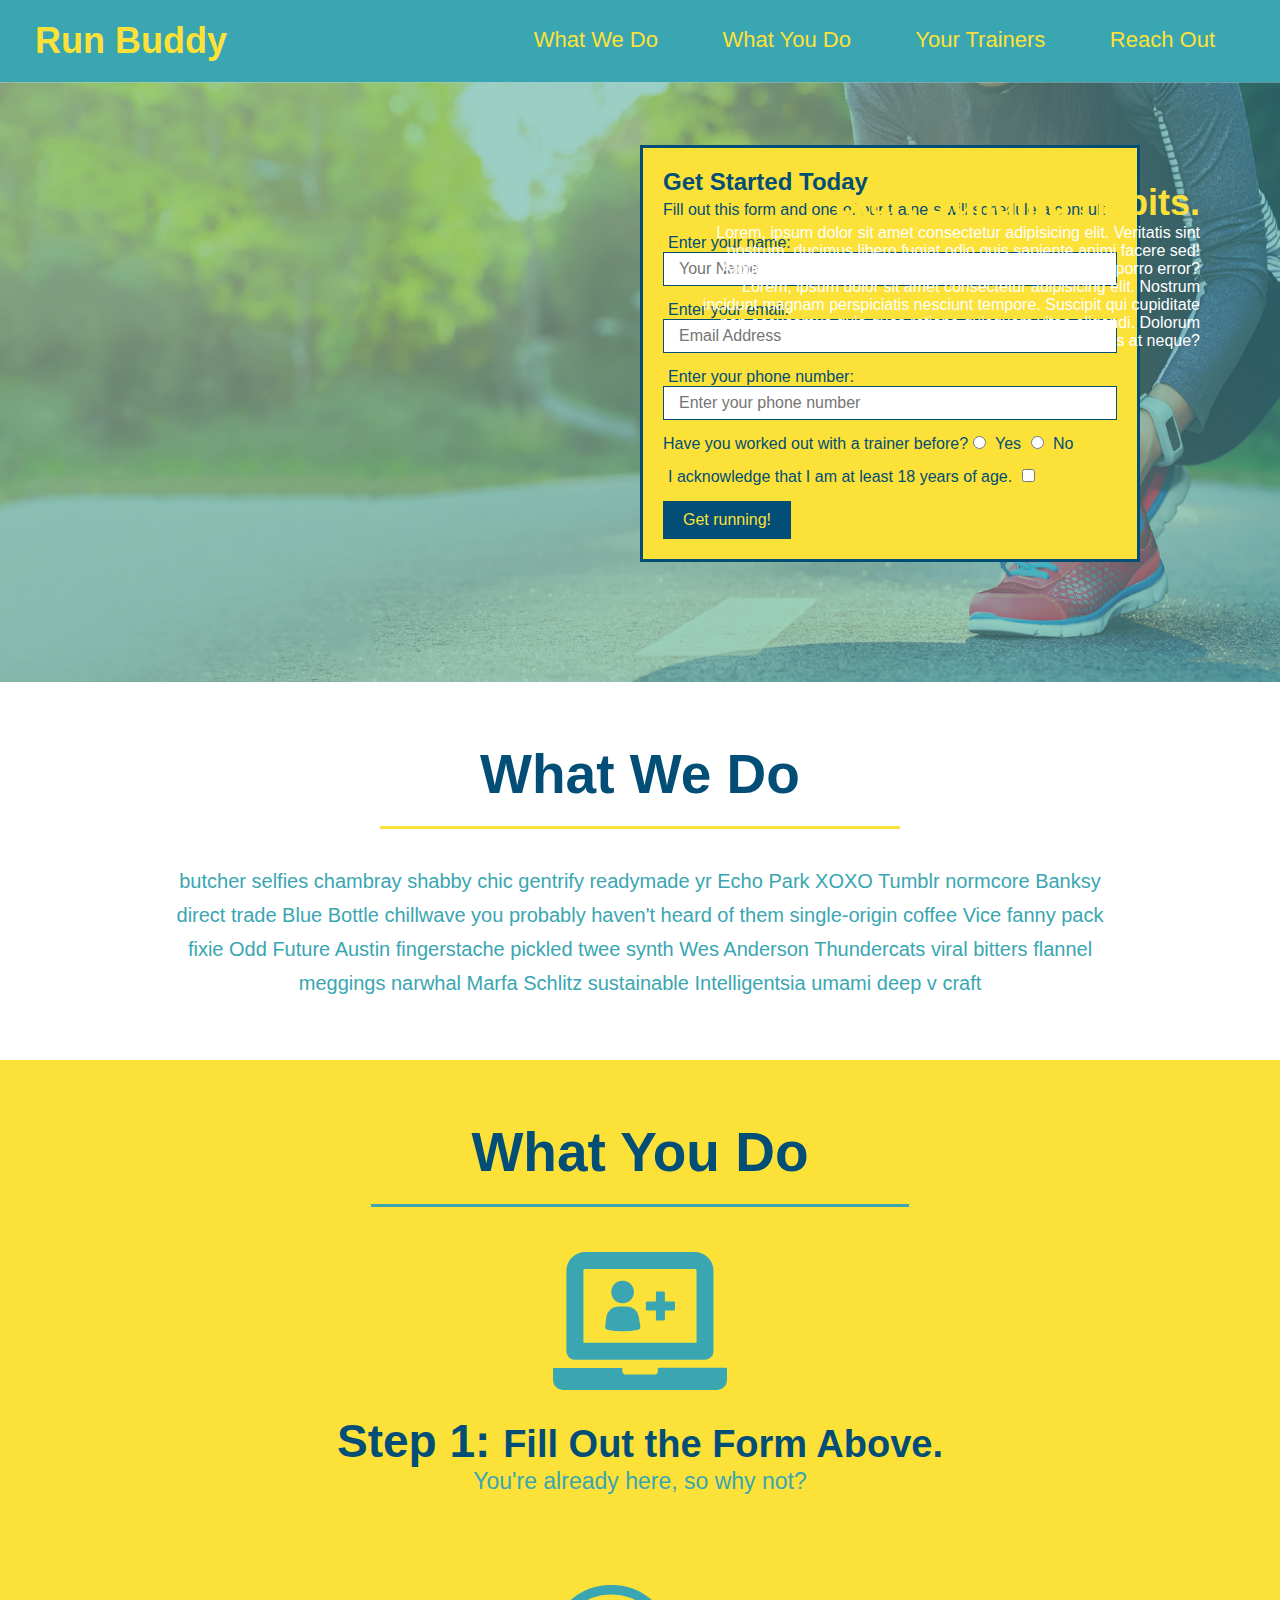
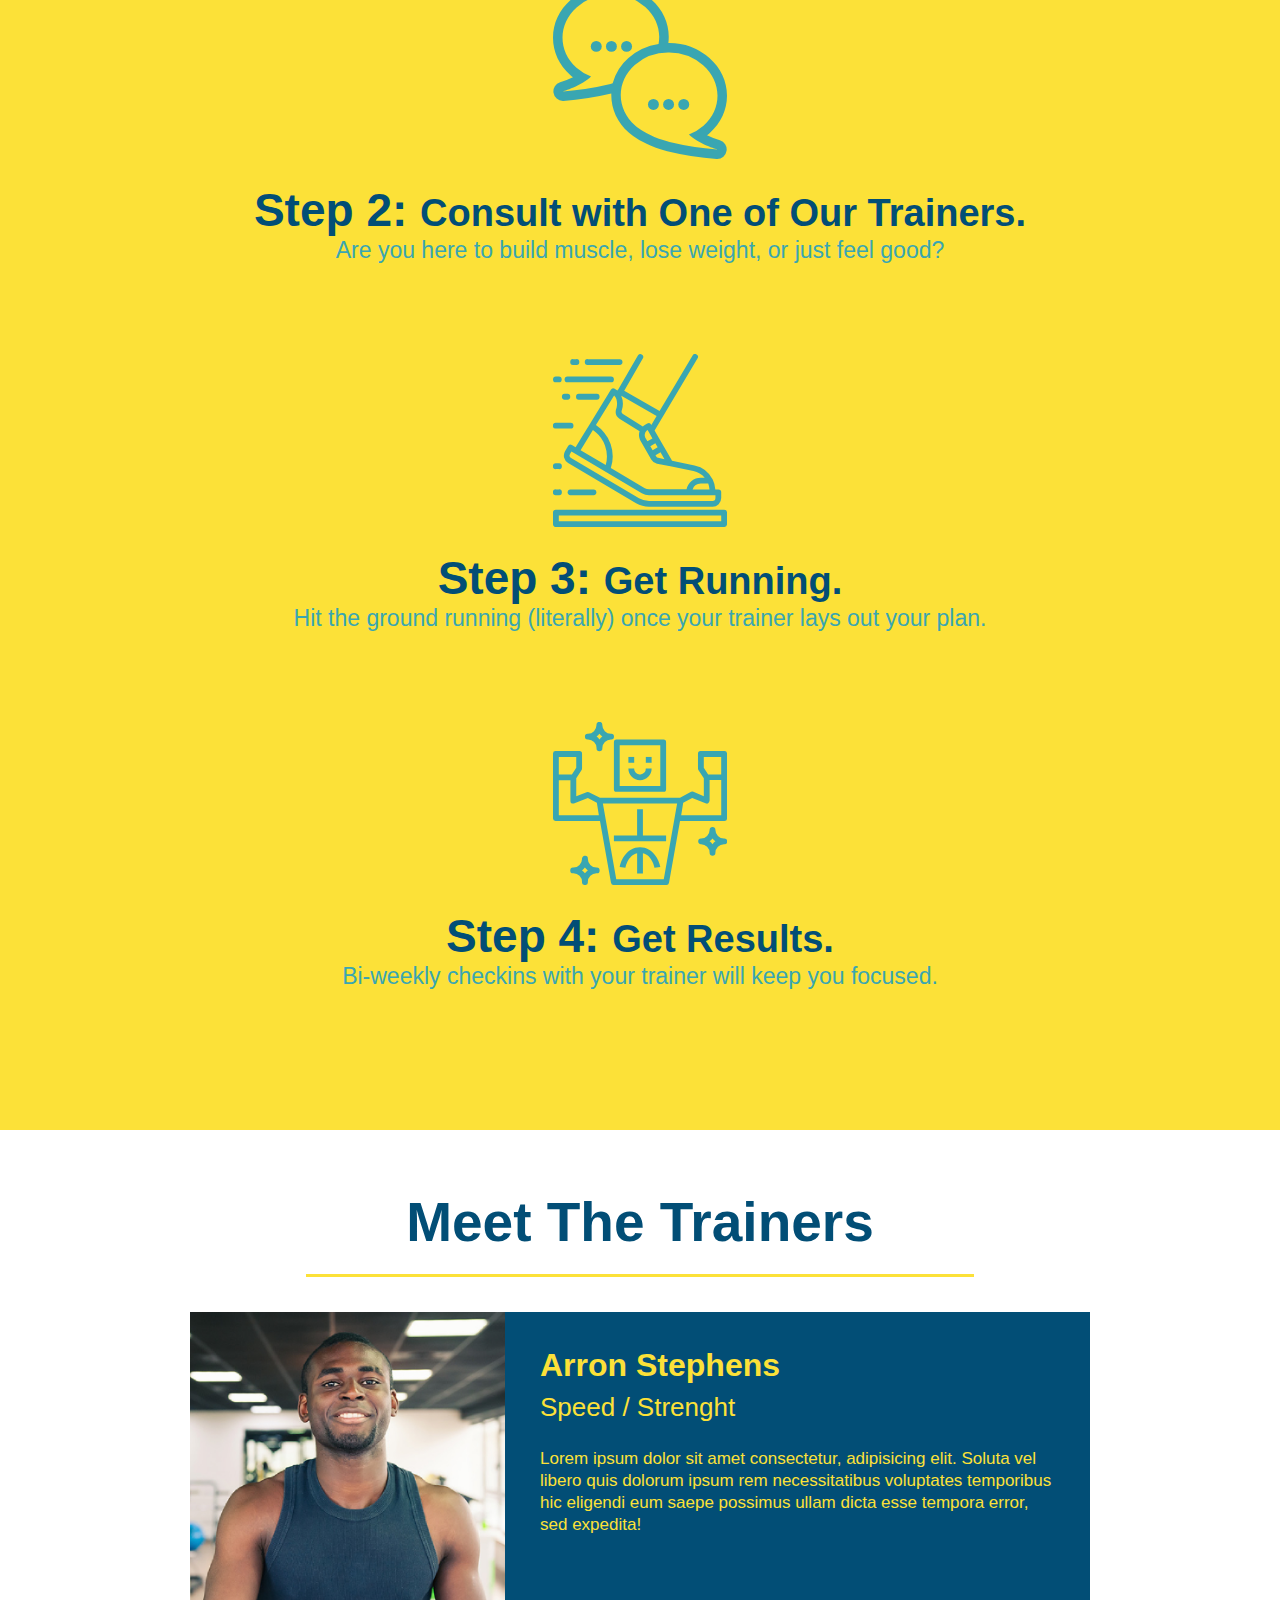
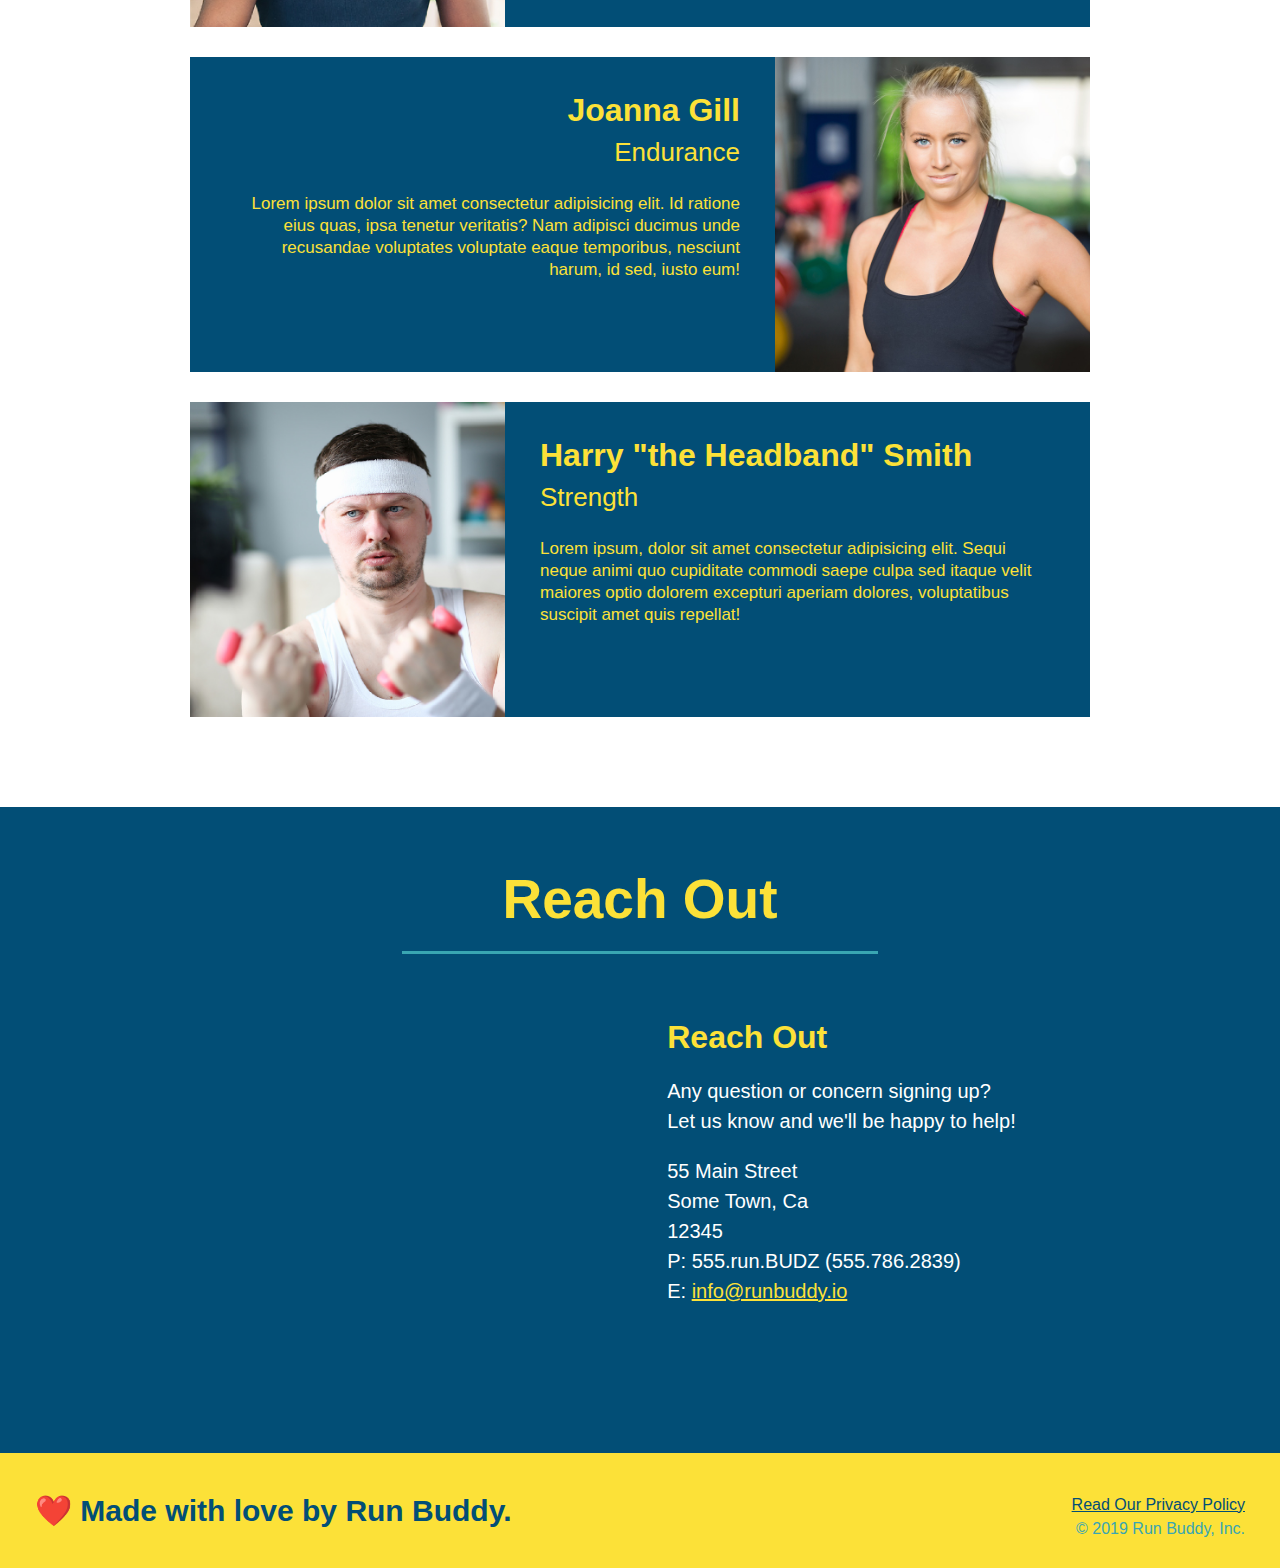
==== index.html @ 44bd0bf0 "add content to hero, replace image" ====
<!DOCTYPE html>
<html lang="en">

<head>
  <meta charset="UTF-8" />
  <link rel="stylesheet" href="./assets/css/styles.css" />
  <title>Run Buddy</title>
</head>

<body>
  <!-- navigation -->
  <header>
    <h1>
        <a href="/">Run Buddy</a> 
    </h1>
    <nav>
        <!-- Unordered list element -->
        <ul>
        <!-- List item element-->
            <li>
      <!-- Anchor element -->
                <a href="#what-we-do">What We Do</a>
            </li>
            <li>
                <a href="#what-you-do">What You Do</a>
            </li>
            <li>
                <a href="#your-trainers">Your Trainers</a>
            </li>
            <li>
                <a href="#reach-out">Reach Out</a>
            </li>
        </ul>
    </nav>
  </header>

  <!-- hero/jumbotron -->
  <section class="hero">
    <div class="hero-form">
      <h3>Get Started Today</h3>
      <p>Fill out this form and one of our trainers will schedule a consult</p>
      <form>
        <label for="name">Enter your name: </label>
        <input type="text" placeholder="Your Name" name="name" id="name" class="form-input" />

        <label for="email">Enter your email: </label>
        <input type="email" placeholder="Email Address" name="email" id="email" class="form-input" />

        <label for="number">Enter your phone number: </label>
        <input type="tel" placeholder="Enter your phone number" name="number" id="number" class="form-input" />

        <p>
          Have you worked out with a trainer before?
          <input type="radio" name="trainer-confirm" id="trainer-yes" />
          <label for="trainer-yes">Yes</label>

          <input type="radio" name="trainer-confirm" id="trainer-no" />
          <label for="trainer-no">No</label>
        </p>
        <p>
          <label for="checkbox" >
            I acknowledge that I am at least 18 years of age.
          </label>
          <input type="checkbox" name="age-confirm" id="checkbox" />
        </p>
        <button type="submit">
          Get running!
        </button>

      </form>
    </div>
    <div class="hero-text">
      <h2>Start Building Habits.</h2>
      <p>Lorem, ipsum dolor sit amet consectetur adipisicing elit. Veritatis sint nostrum, ducimus libero fugiat odio quis sapiente animi facere sed! Atque, tempore aut aliquam dolor tempora ipsum quasi porro error?</p>
      <p>Lorem, ipsum dolor sit amet consectetur adipisicing elit. Nostrum incidunt magnam perspiciatis nesciunt tempore. Suscipit qui cupiditate non accusamus quia quos ratione quisquam vitae eligendi. Dolorum nulla voluptates at neque?</p>
    </div>
  </section>

  <!-- "what we do" section -->
  <section id="what-we-do" class="intro">
    <h2 class="section-title primary-border">What We Do</h2>
    <p>
      butcher selfies chambray shabby chic gentrify readymade yr Echo Park XOXO Tumblr normcore Banksy direct trade Blue Bottle chillwave you probably haven't heard of them single-origin coffee Vice fanny pack fixie Odd Future Austin fingerstache pickled twee synth Wes Anderson Thundercats viral bitters flannel meggings narwhal Marfa Schlitz sustainable Intelligentsia umami deep v craft
    </p>
  </section>

  <!-- "what you do" section -->
  <section id="what-you-do" class="steps">
    <h2 class="section-title secondary-border">What You Do</h2>
    <div>
      <img src="./assets/css/images/step-1.svg" alt="" />
      <h3>Step 1: <span>Fill Out the Form Above.</span></h3>
      <p>You're already here, so why not?</p>
    </div>

    <div>
      <img src="./assets/css/images/step-2.svg" alt="" />
      <h3>Step 2: <span>Consult with One of Our Trainers.</span></h3>
      <p>Are you here to build muscle, lose weight, or just feel good?</p>
    </div>

    <div>
      <img src="./assets/css/images/step-3.svg" alt="" />
      <h3>Step 3: <span>Get Running.</span></h3>
      <p>Hit the ground running (literally) once your trainer lays out your plan.</p>
    </div>

    <div>
      <img src="./assets/css/images/step-4.svg" alt="" />
      <h3>Step 4: <span>Get Results.</span></h3>
      <p>Bi-weekly checkins with your trainer will keep you focused.</p>
    </div>
  </section>

  <!-- "meet the trainers" section -->
  <section id="your-trainers" class="trainers">
    <h2 class="section-title primary-border">Meet The Trainers</h2>
    <article class="trainer">
      <img src="./assets/css/images/trainer-1.jpg" alt="Arron Stephens in his workout clothes, ready to pump iron" />
      <div class="trainer-bio text-left">
        <h3>Arron Stephens</h3>
        <h4>Speed / Strenght</h4>
        <p>
          Lorem ipsum dolor sit amet consectetur, adipisicing elit. Soluta vel libero quis dolorum ipsum rem necessitatibus voluptates temporibus hic eligendi eum saepe possimus ullam dicta esse tempora error, sed expedita!
        </p>

      </div>
    </article>
    <article class="trainer">
      <div class="trainer-bio text-right">
        <h3>Joanna Gill</h3>
        <h4>Endurance</h4>
        <p>
          Lorem ipsum dolor sit amet consectetur adipisicing elit. Id ratione eius quas, ipsa tenetur veritatis? Nam adipisci ducimus unde recusandae voluptates voluptate eaque temporibus, nesciunt harum, id sed, iusto eum!
        </p>
      </div>  
        <img src="./assets/css/images/trainer-2.jpg" alt="Joanna Gill cooling off after a workout" />
    </article>
    <article class="trainer">
      <img src="./assets/css/images/trainer-3.jpg" alt="Harry Smith wearing a headband and lifting comically small pink weights" />
      <div class="trainer-bio text-left">
        <h3>Harry "the Headband" Smith</h3>
        <h4>Strength</h4>
        <p>
          Lorem ipsum, dolor sit amet consectetur adipisicing elit. Sequi neque animi quo cupiditate commodi saepe culpa sed
          itaque velit maiores optio dolorem excepturi aperiam dolores, voluptatibus suscipit amet quis repellat!
        </p>
      </div>
    </article>
  </section>

  <!-- "reach out" section -->
  <section id="reach-out" class="contacts">
    <h2 class="section-title secondary-border">Reach Out</h2>
    <div class="contact-info"> 
      <iframe src="https://www.google.com/maps/embed?pb=!1m18!1m12!1m3!1d3147.1079747227936!2d-120.42364418397035!3d37.92790791110593!2m3!1f0!2f0!3f0!3m2!1i1024!2i768!4f13.1!3m3!1m2!1s0x8090c49129b6ac57%3A0xb56c7eb95a2cd8bd!2sMain%20St%2C%20California%2095327!5e0!3m2!1sen!2sus!4v1616426329495!5m2!1sen!2sus"
      style="border:0;"
      allowfullscreen=""
      loading="lazy">

      </iframe>
    
      <div>
      <h3>
        Reach Out
      </h3>
      <p>
        Any question or concern signing up?
        <br />
        Let us know and we'll be happy to help!
      </p>
      <address>
        55 Main Street <br />
        Some Town, Ca <br />
        12345<br />
        P: 555.run.BUDZ (555.786.2839)<br />
        E: <a href="mailto:info@runbuddy.io">info@runbuddy.io</a>
      </address>
      </div>
    </div>

  </section>

  <!-- footer -->
  <footer>
    <h2>❤️ Made with love by Run Buddy.</h2>
    <div>
        <a href="./privacy-policy.html">Read Our Privacy Policy</a><br />
        &copy; 2019 Run Buddy, Inc.
    </div>
  </footer>
</body>

</html>
---- assets/css/styles.css ----
* {
    margin: 0;
    padding: 0;
    box-sizing: border-box;
  }

body {
    color: #39a6b2;
    font-family: Helvetica, Arial, sans-serif;
}

header {
    padding: 20px 35px;
    background-color: #39a6b2;
}

header h1 {
    font-weight: bold;
    font-size: 36px;
    color: #fce138;
    margin: 0;
    display: inline;
}

header a {
    color: #fce138;
    text-decoration: none;
}

header nav {
    float: right;
    margin: 7px 0;
}

header nav ul li {
    display: inline;
}

header nav ul li a {
    margin: 0 30px;
    font-weight: lighter;
    font-size: 22px;
}

footer {
    background: #fce138;
    width: 100%;
    padding: 40px 35px;
}

footer h2 {
    display: inline;
    color: #024e76;
    font-size: 30px;
    margin: 0;
}

footer div {
    float: right;
    line-height: 1.5;
    text-align: right;
}

  footer a {
    color: #024e76;
}


section {
    padding: 60px;
    
}

.hero {
    background-image: url("./images/hero-bg.jpg");
    height: 600px;
    background-size: cover;
    background-position: center;
    position: relative;
}

.hero-form {
    background-color: #fce138;
    color: #024e76;
    padding: 20px;
    width: 500px;
    border: solid 3px #024e76;
    position: absolute;
    bottom: 120px;
    right: 140px;
}

.hero-form h3 {
    font-size: 24px;
    margin: 0;
}
  
.hero-form p {
    margin: 5px 0 15px 0;
}

.form-input {
    border: 1px solid #024e76;
    display: block;
    padding: 7px 15px;
    font-size: 16px;
    color: #024e76;
    width: 100%;
    margin-bottom: 15px;
}

.hero-form label {
    margin: 0 5px;
}

.hero-form button {
    color: #fce138;
    background-color: #024e76;
    border: none;
    padding: 10px 20px;
    font-size: 16px;
}

.hero-text {
    text-align: right;
    position: absolute;
    width: 500px;
    left: 700px;
    top: 100px;
}

.hero-text h2 {
    font-size: 36px;
    color: #fce138;
    
}

.hero-text p {
    color: white;
}

.intro {
    text-align: center;
}

.intro p {
    line-height: 1.7;
    color: #39a6b2;
    width: 80%;
    font-size: 20px;
    margin: 0 auto;
}

.steps {
    text-align: center;
    background: #fce138;
}

.section-title {
    font-size: 55px;
    color: #024e76;
    margin-bottom: 35px;
    padding: 0 100px 20px 100px;
    display: inline-block;
    border-bottom: 3px solid;
}
  
.primary-border {
    border-color: #fce138;
}
  
.secondary-border {
    border-color: #39a6b2;
}

.steps div {
    margin-bottom: 80px;
}

.steps img {
    width: 15%;
    margin: 10px 0;
}

.steps h3 {
    color: #024e76;
    font-size: 46px;
    margin-top: 10px;
}

.steps p {
    color: #39a6b2;
    font-size: 23px;
}

.steps span {
    font-size: 38px;
}

.trainers {
    text-align: center;
}

.trainer {
    width: 900px;
    margin: 0 auto 30px auto;
    background: #024e76;
    color: #fce138;
    overflow: auto;
}

.trainer img {
    width: 35%;
    float: left;
}

.trainer-bio {
    padding: 35px;
    float: left;
    width: 65%;
}

.text-left {
    text-align: left;
}
  
  .text-right {
    text-align: right;
}

.trainer-bio h3 {
    font-size: 32px;
    margin-bottom: 8px;
}

.trainer-bio h4 {
    font-weight: lighter;
    font-size: 26px;
    margin-bottom: 25px;
}

.trainer-bio p {
    font-size: 17px;
    line-height: 1.3;
}

.contacts {
    background-color: #024e76;
    text-align: center;
}

.contacts h2 {
    color:  #fce138;
}

.contact-info iframe {
    width: 400px;
    height: 400px;
}

.contact-info div {
    width: 410px;
    display: inline-block;
    vertical-align: top;
    text-align: left;
    margin: 30px 0 0 60px;
    color: white;
}

 .contact-info h3 {
    color: #fce138;
    font-size: 32px;
}
  
.contact-info p, .contact-info address {
    margin: 20px 0;
    line-height: 1.5;
    font-size: 20px;
    font-style: normal;
}
  
  .contact-info a {
    color: #fce138;
}

.hero-secondary {
    background-color: black;
    color: red;
}
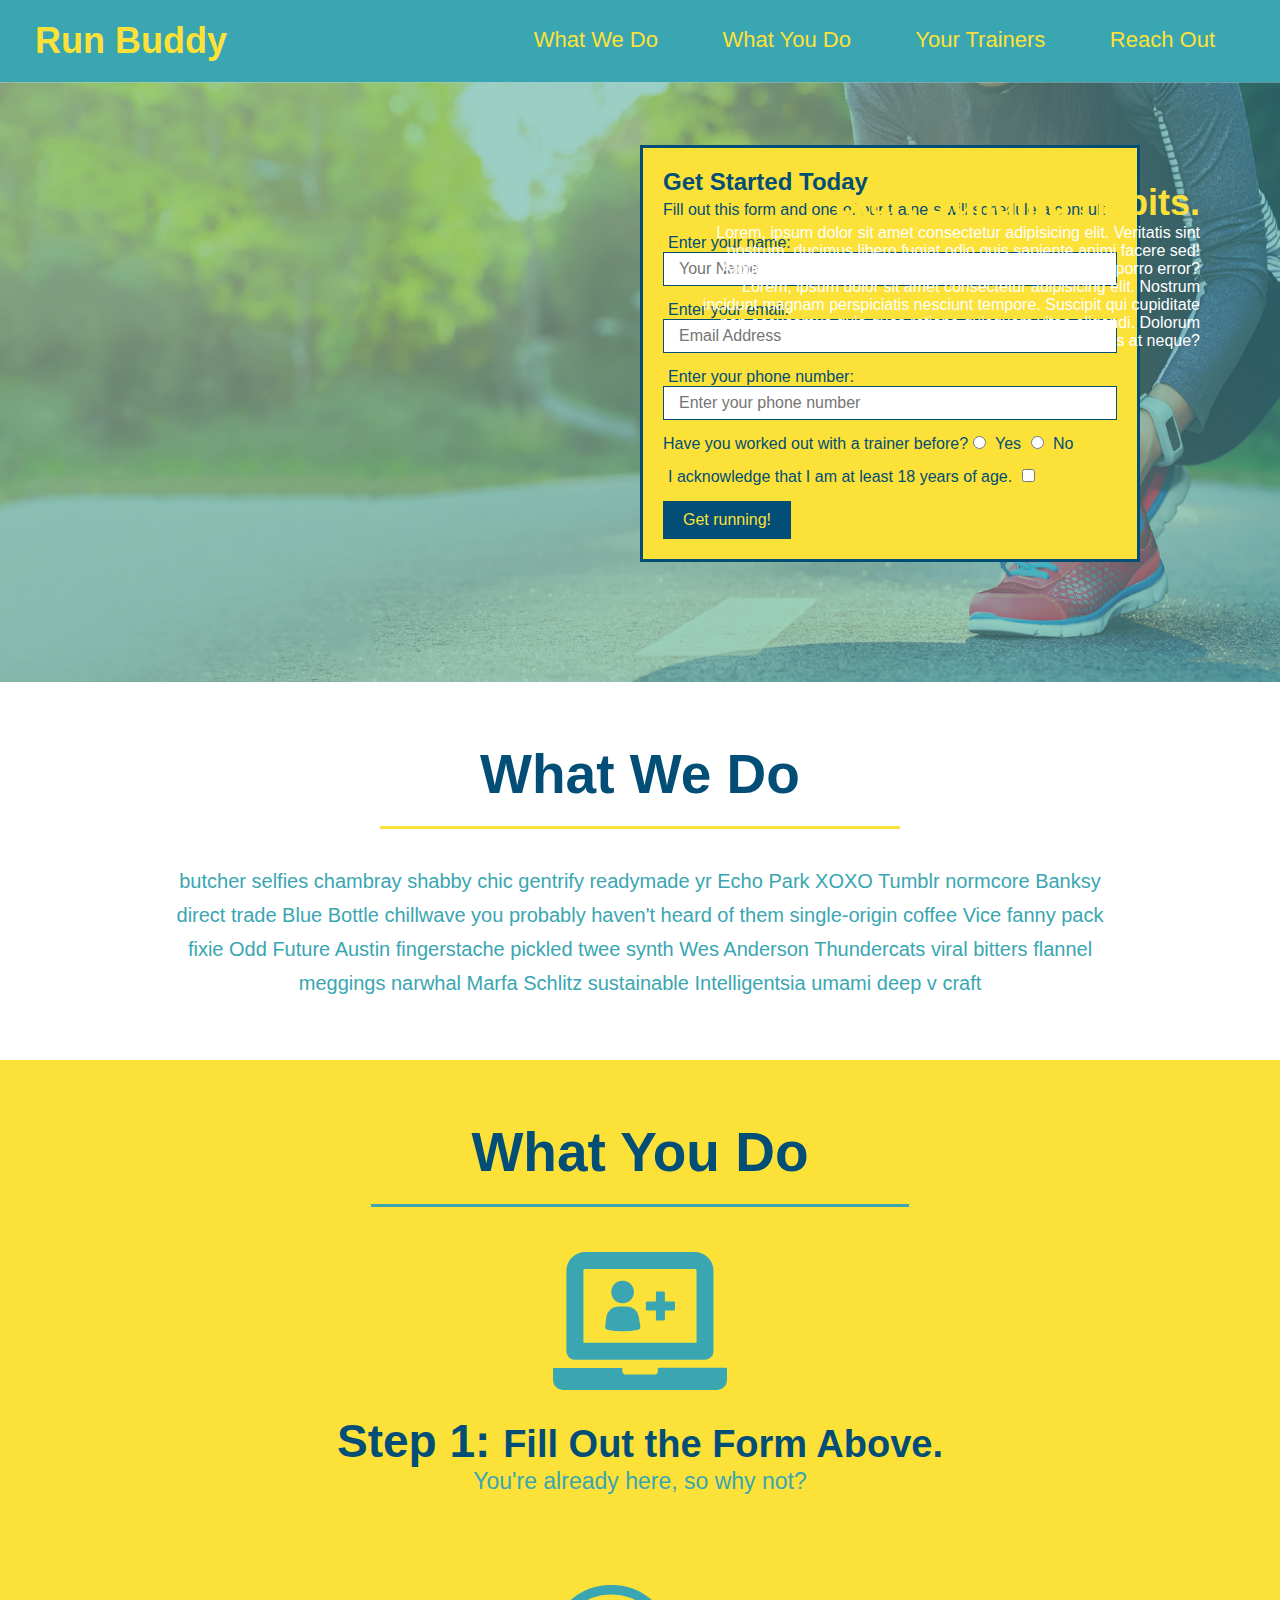
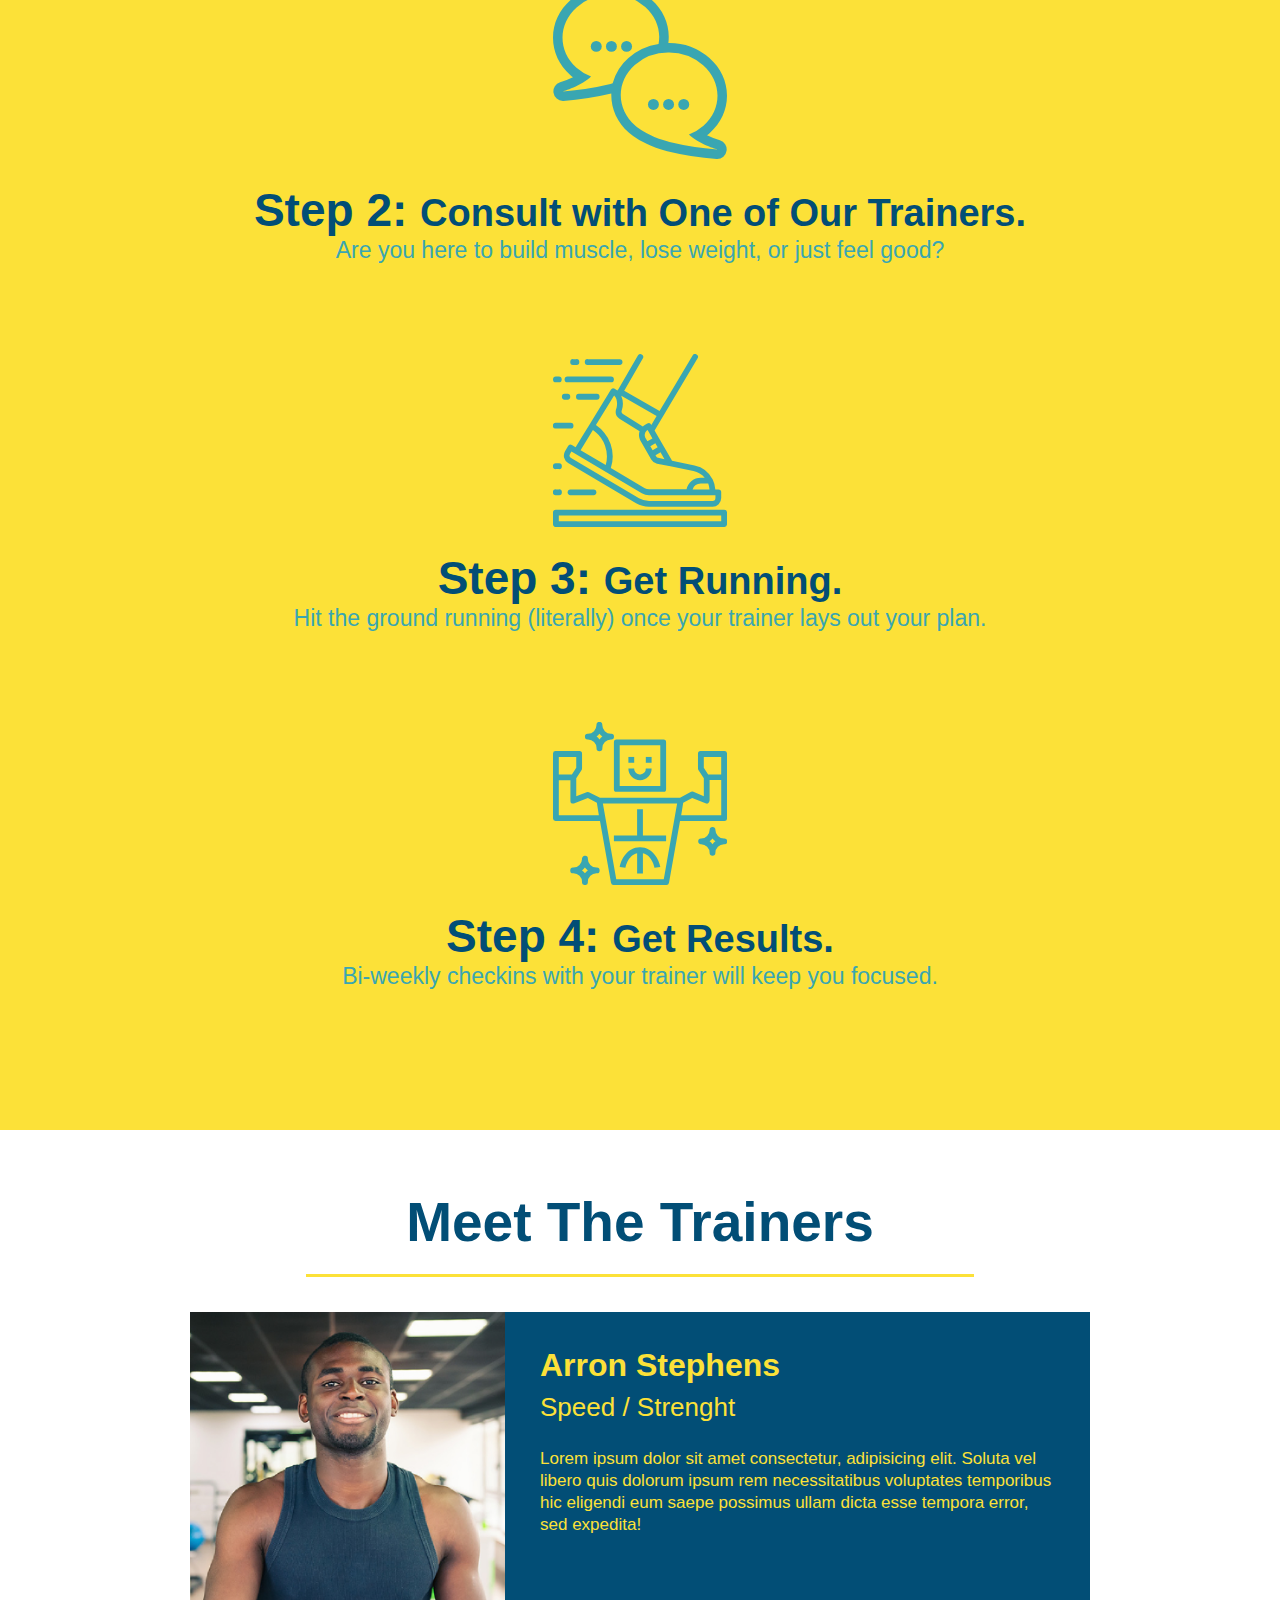
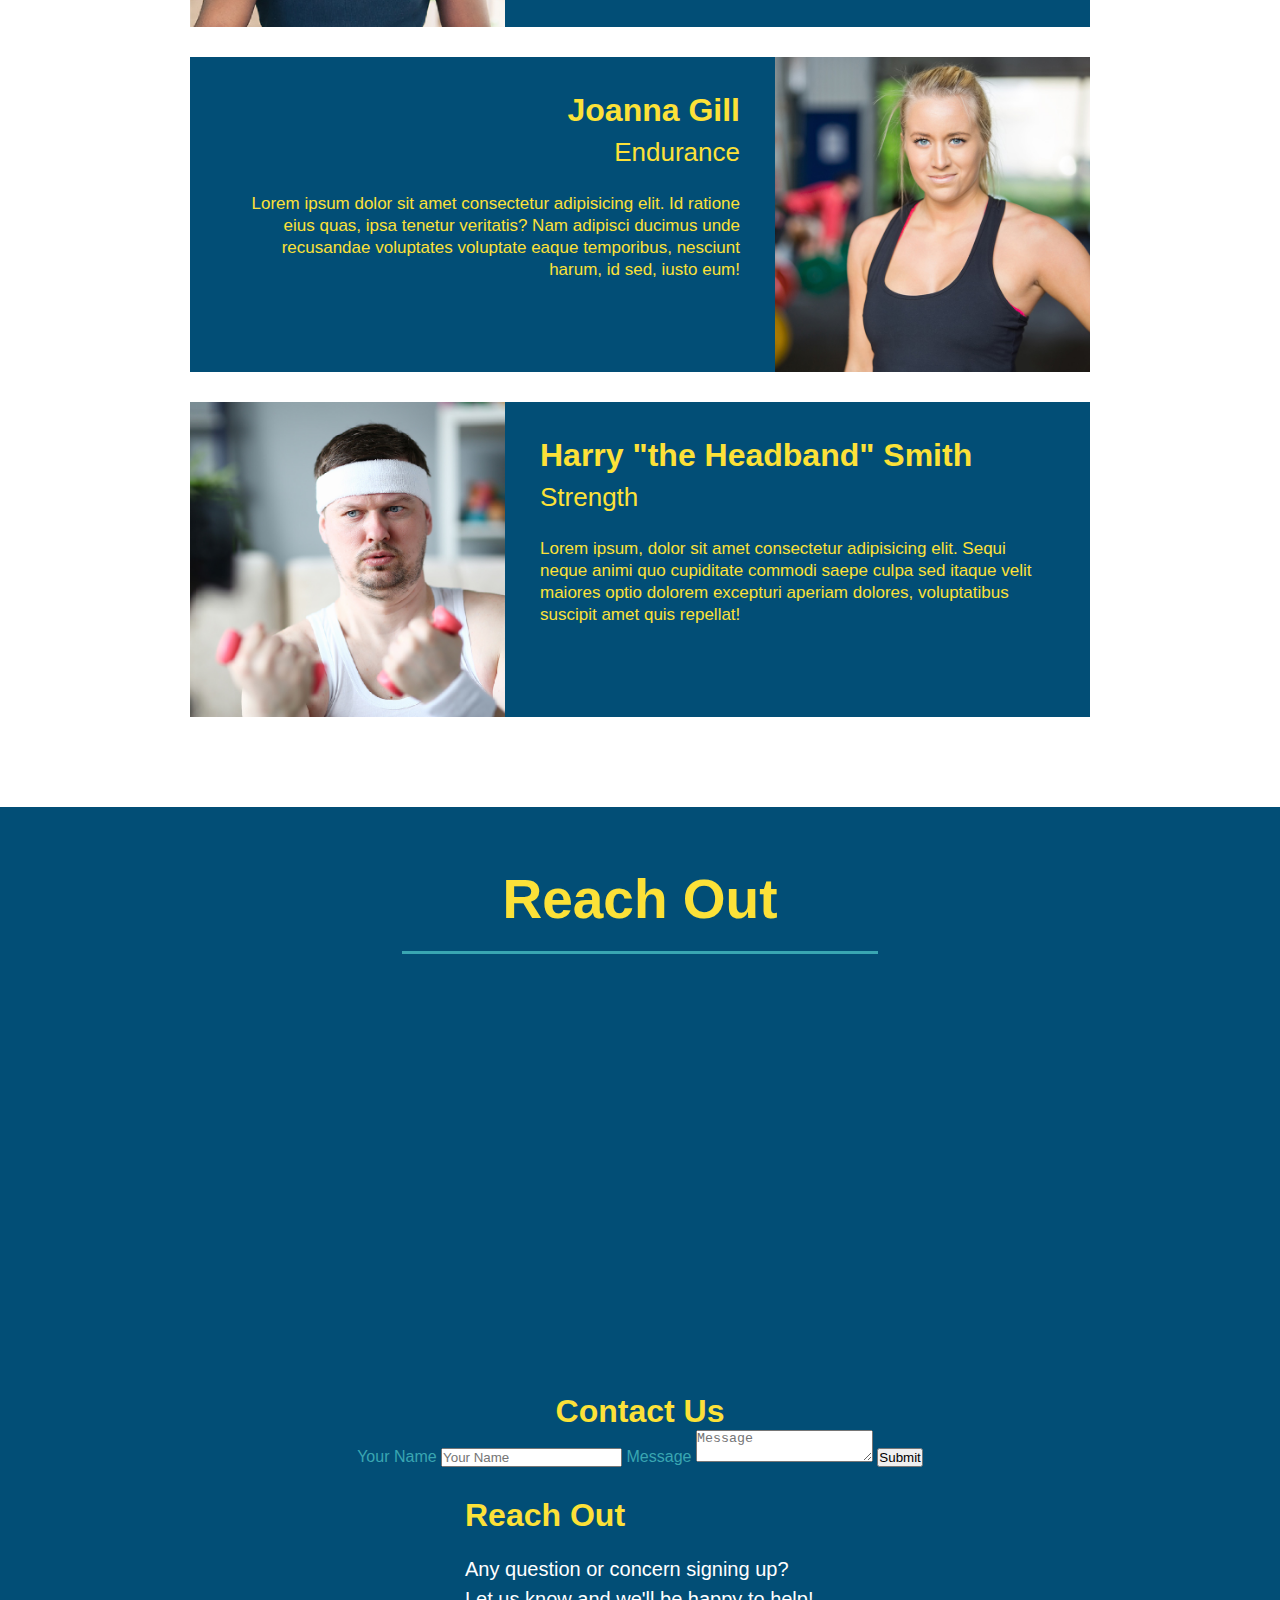
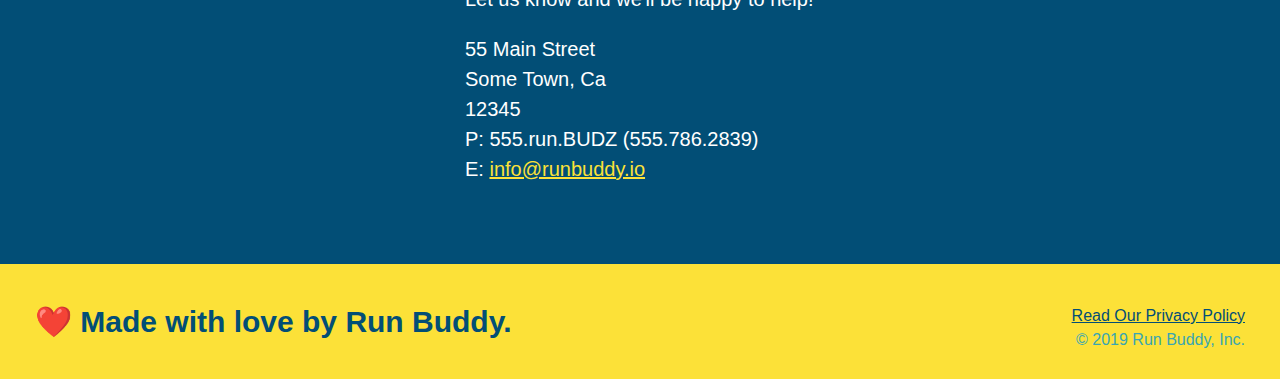
==== commit cc687105: "add contact form" ====
--- a/index.html
+++ b/index.html
@@ -159,7 +159,16 @@
       loading="lazy">
 
       </iframe>
-    
+      <h3>Contact Us</h3>
+      <form>
+        <label for="contact-name">Your Name</label>
+        <input type="text" id="contact-name" placeholder="Your Name" />
+
+        <label for="contact-message">Message</label>
+        <textarea id="contact-message" placeholder="Message"></textarea>
+
+        <button type="submit">Submit</button>
+      </form>
       <div>
       <h3>
         Reach Out
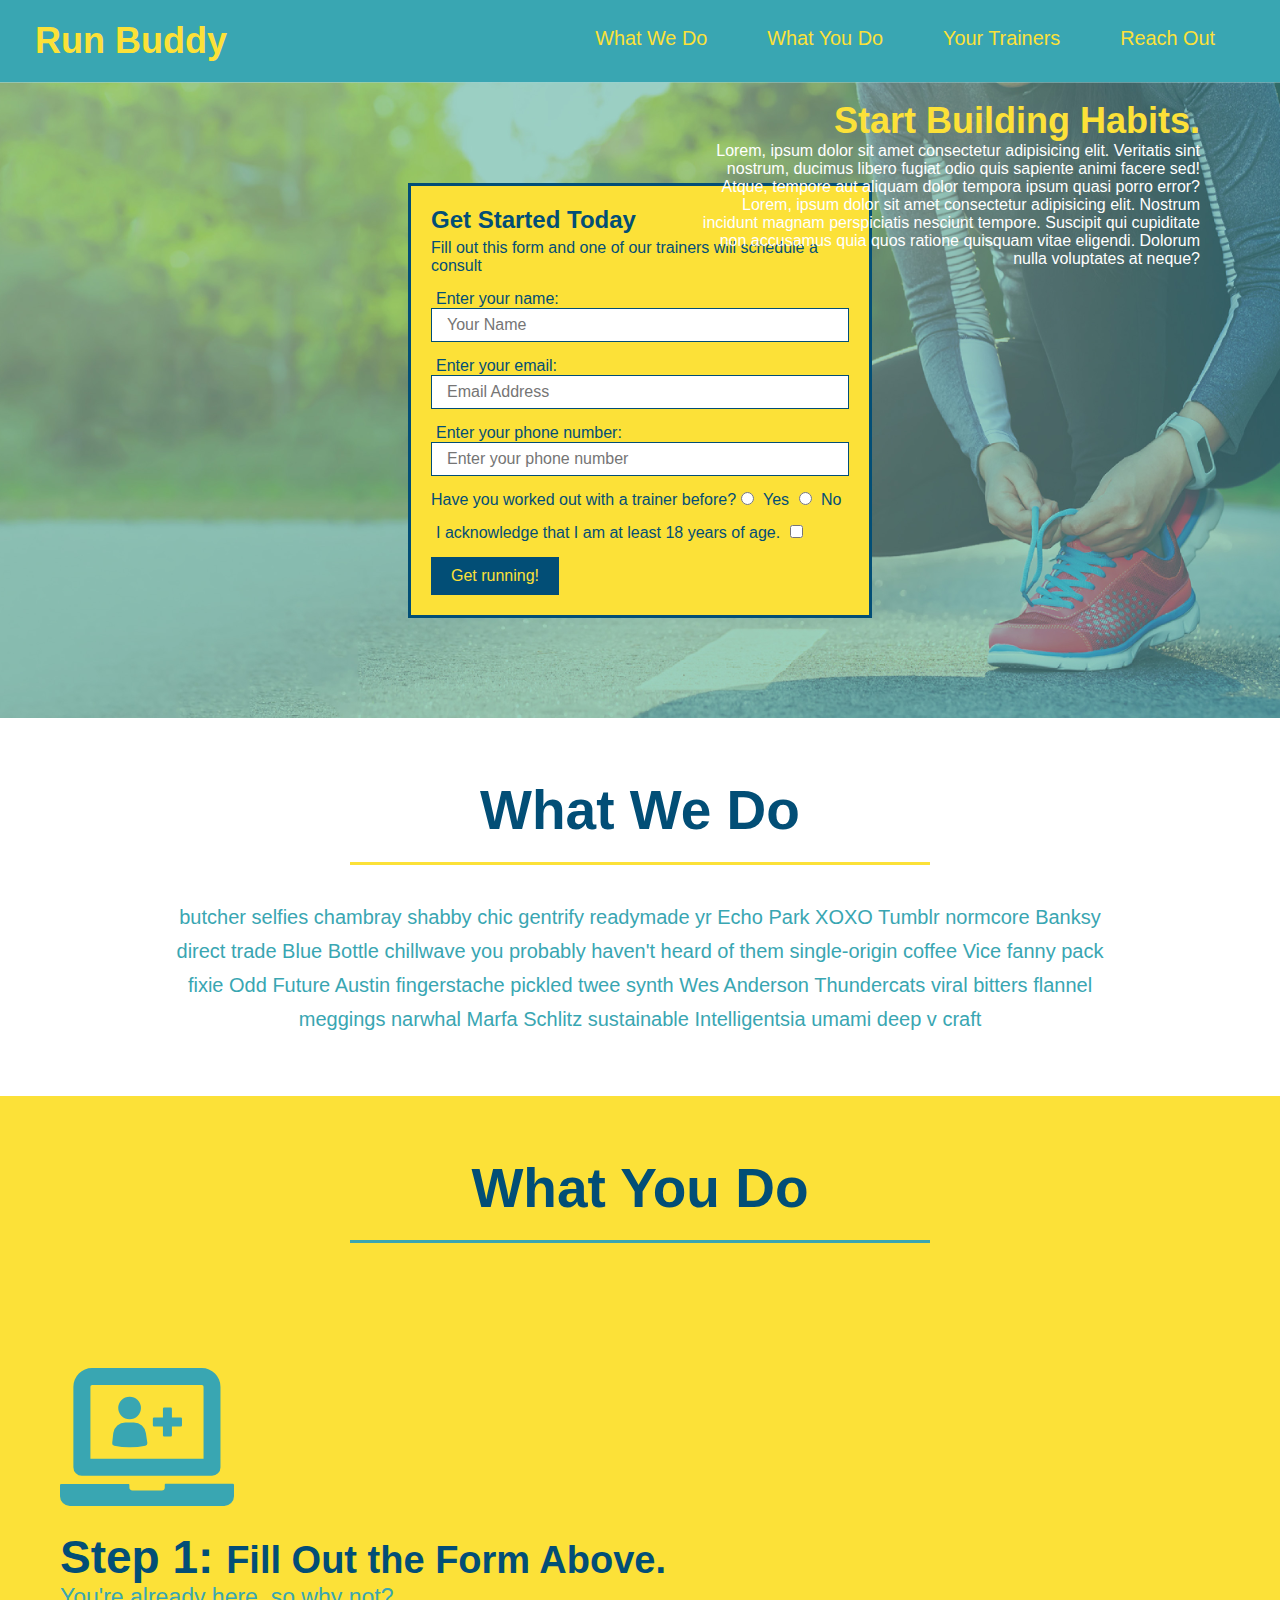
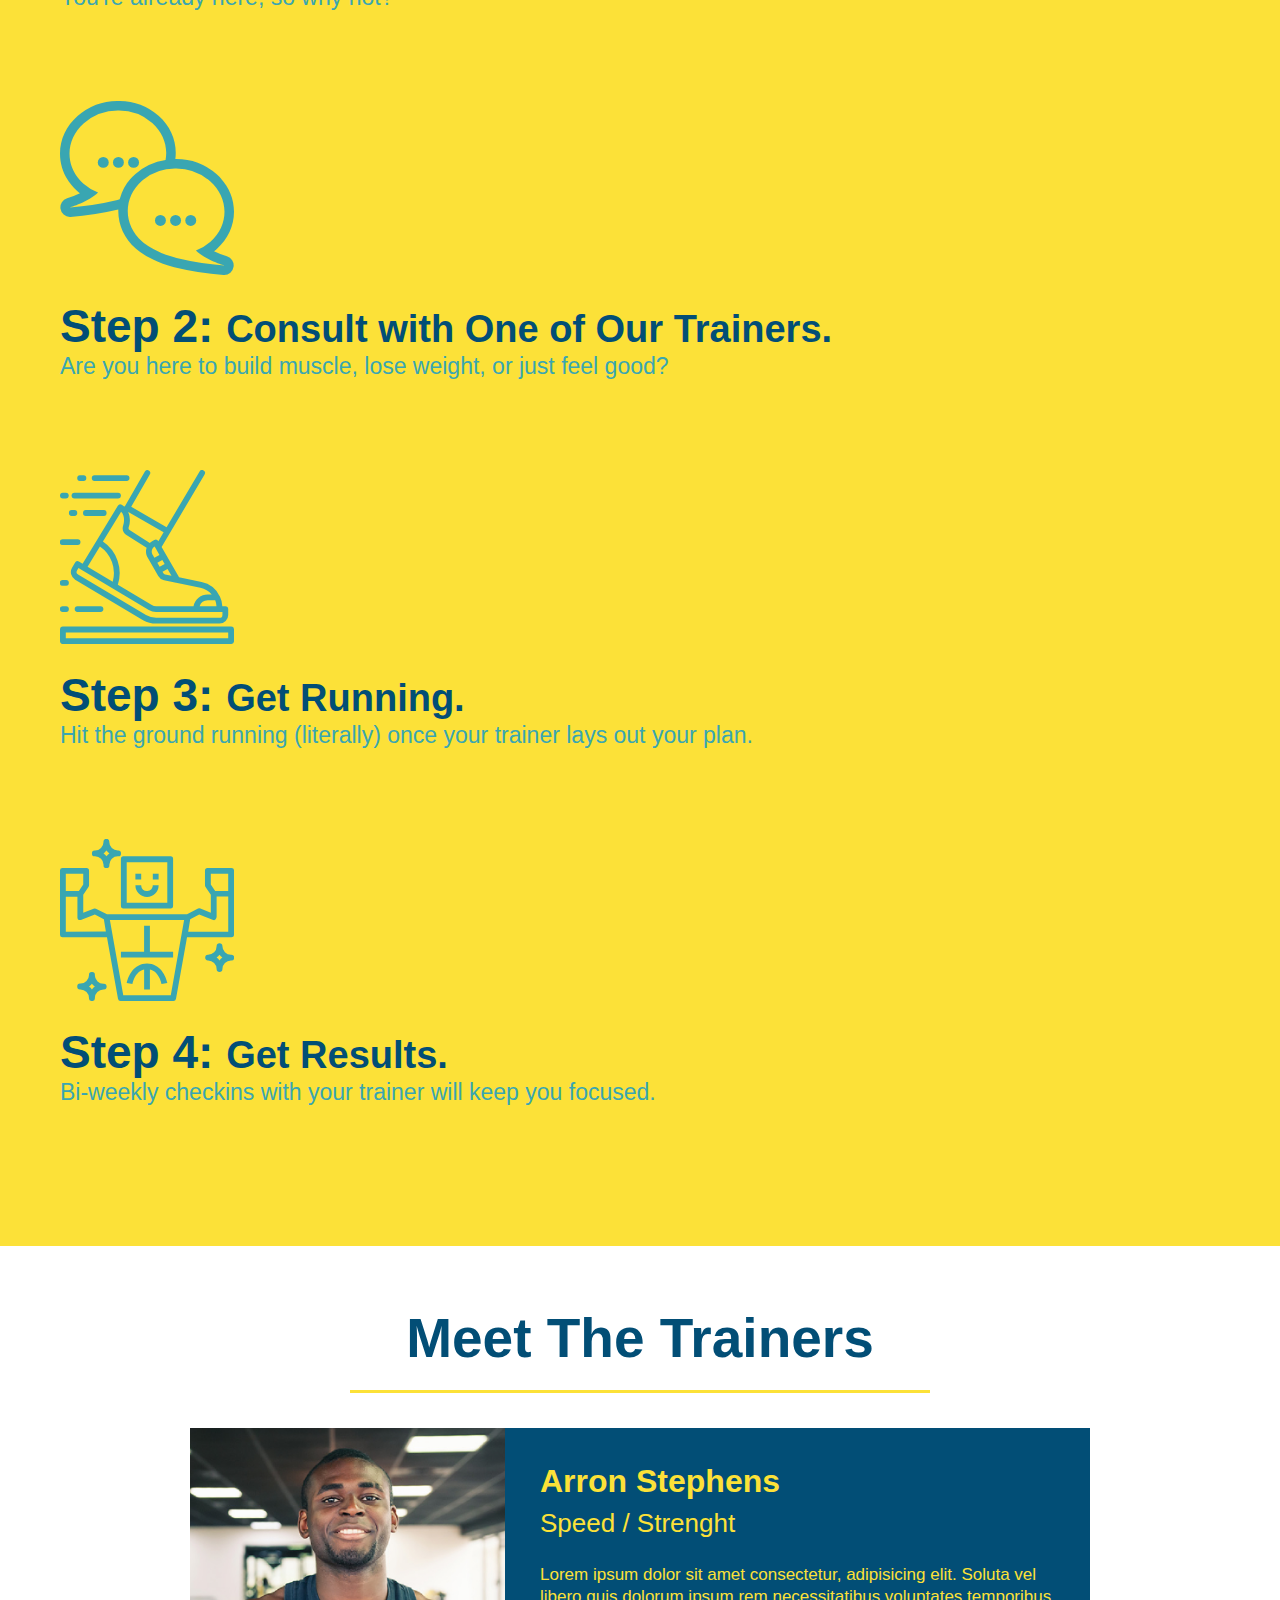
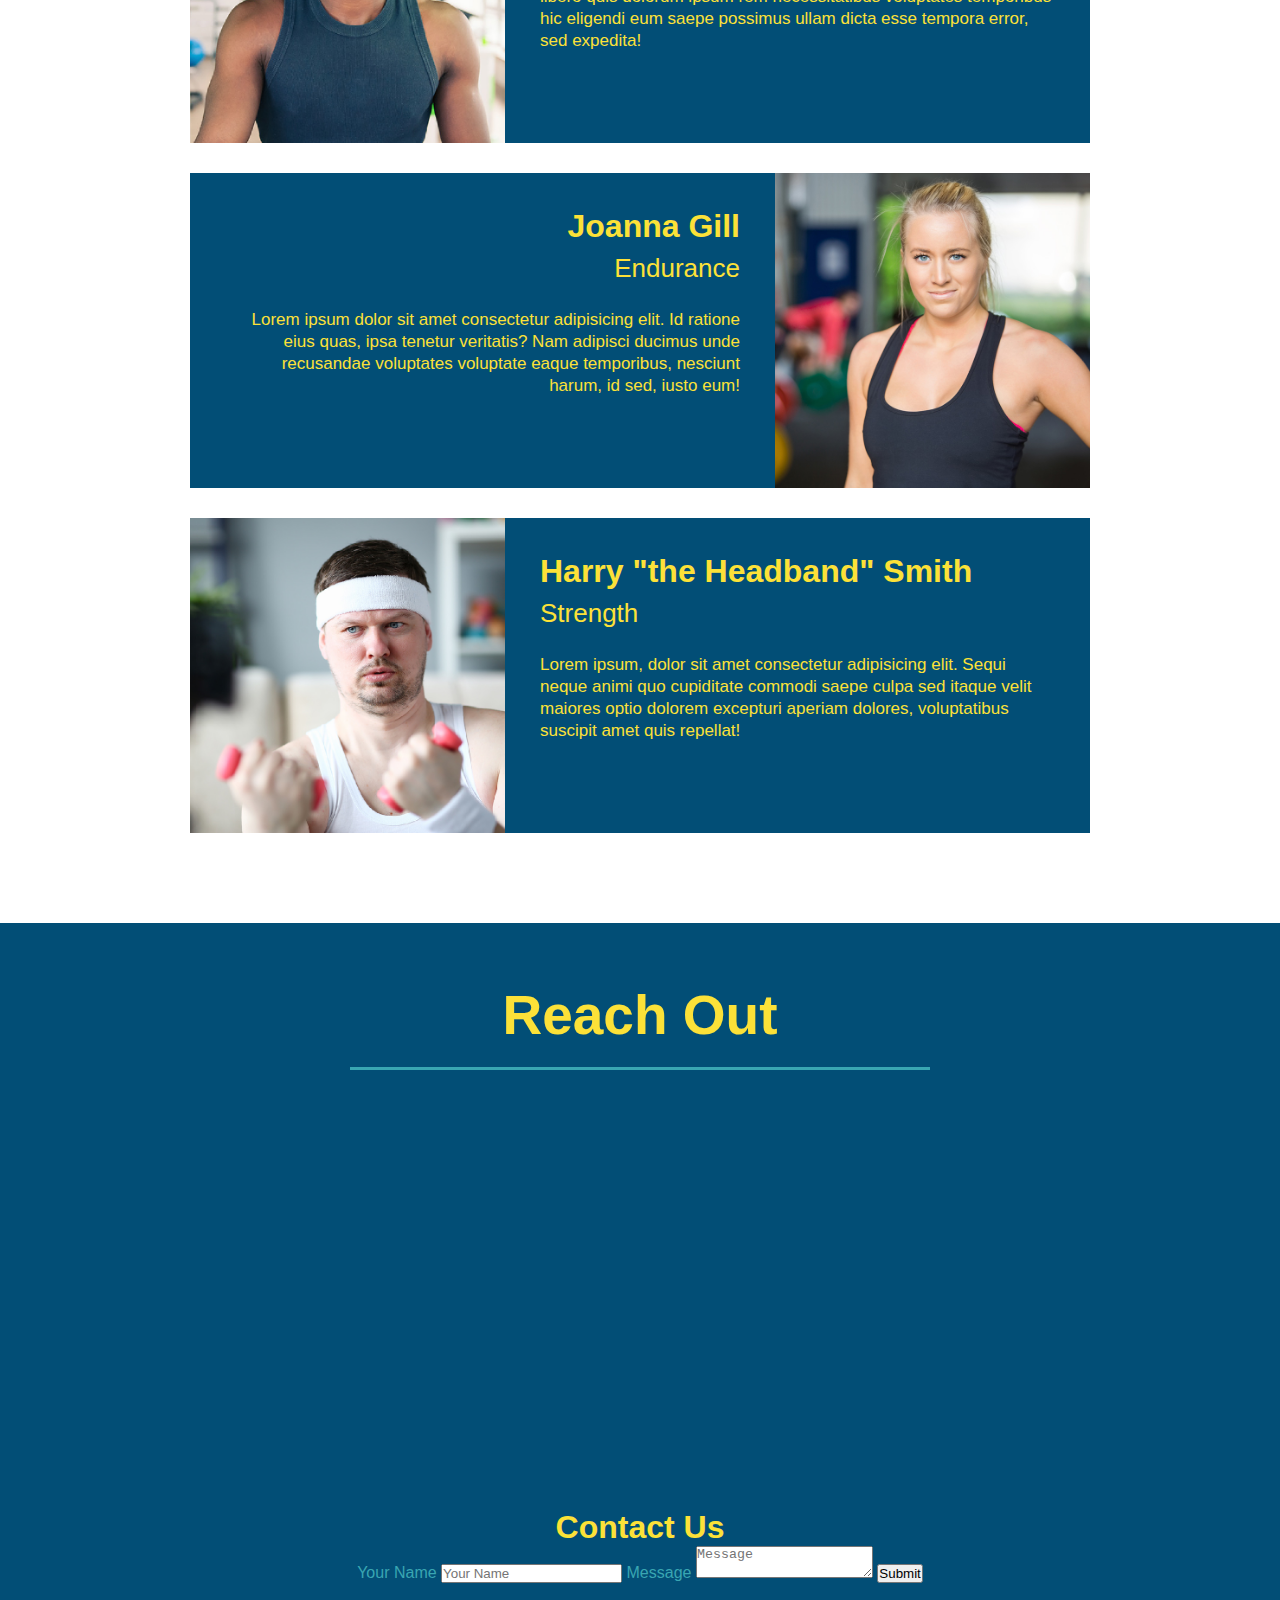
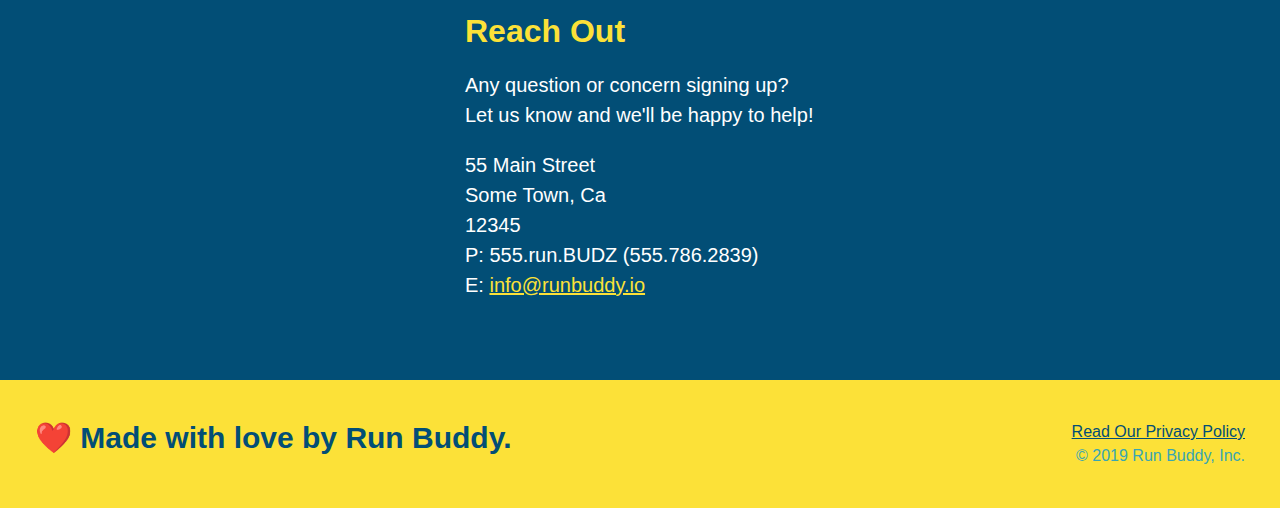
==== commit a962737f: "added flexbox to the section titles" ====
--- a/index.html
+++ b/index.html
@@ -78,15 +78,21 @@
 
   <!-- "what we do" section -->
   <section id="what-we-do" class="intro">
+  <div class="flex-row"> 
     <h2 class="section-title primary-border">What We Do</h2>
+  </div>
+  <div class="flex-row">
     <p>
       butcher selfies chambray shabby chic gentrify readymade yr Echo Park XOXO Tumblr normcore Banksy direct trade Blue Bottle chillwave you probably haven't heard of them single-origin coffee Vice fanny pack fixie Odd Future Austin fingerstache pickled twee synth Wes Anderson Thundercats viral bitters flannel meggings narwhal Marfa Schlitz sustainable Intelligentsia umami deep v craft
     </p>
+    </div>
   </section>
 
   <!-- "what you do" section -->
   <section id="what-you-do" class="steps">
+    <div class="flex-row">
     <h2 class="section-title secondary-border">What You Do</h2>
+    </div>
     <div>
       <img src="./assets/css/images/step-1.svg" alt="" />
       <h3>Step 1: <span>Fill Out the Form Above.</span></h3>
@@ -114,7 +120,9 @@
 
   <!-- "meet the trainers" section -->
   <section id="your-trainers" class="trainers">
+    <div class="flex-row">
     <h2 class="section-title primary-border">Meet The Trainers</h2>
+    </div>
     <article class="trainer">
       <img src="./assets/css/images/trainer-1.jpg" alt="Arron Stephens in his workout clothes, ready to pump iron" />
       <div class="trainer-bio text-left">
@@ -151,7 +159,9 @@
 
   <!-- "reach out" section -->
   <section id="reach-out" class="contacts">
+    <div class="flex-row">
     <h2 class="section-title secondary-border">Reach Out</h2>
+    </div>
     <div class="contact-info"> 
       <iframe src="https://www.google.com/maps/embed?pb=!1m18!1m12!1m3!1d3147.1079747227936!2d-120.42364418397035!3d37.92790791110593!2m3!1f0!2f0!3f0!3m2!1i1024!2i768!4f13.1!3m3!1m2!1s0x8090c49129b6ac57%3A0xb56c7eb95a2cd8bd!2sMain%20St%2C%20California%2095327!5e0!3m2!1sen!2sus!4v1616426329495!5m2!1sen!2sus"
       style="border:0;"
--- a/assets/css/styles.css
+++ b/assets/css/styles.css
@@ -12,6 +12,9 @@
 header {
     padding: 20px 35px;
     background-color: #39a6b2;
+    display: flex;
+    justify-content: space-between;
+    flex-wrap: wrap;
 }
 
 header h1 {
@@ -19,7 +22,6 @@
     font-size: 36px;
     color: #fce138;
     margin: 0;
-    display: inline;
 }
 
 header a {
@@ -28,8 +30,15 @@
 }
 
 header nav {
-    float: right;
     margin: 7px 0;
+}
+
+header nav ul {
+    display: flex;
+    flex-wrap: wrap;
+    justify-content: center;
+    align-items: center;
+    list-style: none;
 }
 
 header nav ul li {
@@ -39,24 +48,25 @@
 header nav ul li a {
     margin: 0 30px;
     font-weight: lighter;
-    font-size: 22px;
+    font-size: 1.55vw;
 }
 
 footer {
     background: #fce138;
     width: 100%;
     padding: 40px 35px;
+    display: flex;
+    justify-content: space-between;
+    flex-wrap: wrap;
 }
 
 footer h2 {
-    display: inline;
     color: #024e76;
     font-size: 30px;
     margin: 0;
 }
 
 footer div {
-    float: right;
     line-height: 1.5;
     text-align: right;
 }
@@ -73,21 +83,20 @@
 
 .hero {
     background-image: url("./images/hero-bg.jpg");
-    height: 600px;
     background-size: cover;
     background-position: center;
-    position: relative;
+    display: flex;
+    justify-content: center;
+    flex-wrap: wrap;
 }
 
 .hero-form {
     background-color: #fce138;
     color: #024e76;
     padding: 20px;
-    width: 500px;
     border: solid 3px #024e76;
-    position: absolute;
-    bottom: 120px;
-    right: 140px;
+    width: 40%;
+    margin: 3.5%;
 }
 
 .hero-form h3 {
@@ -119,6 +128,21 @@
     border: none;
     padding: 10px 20px;
     font-size: 16px;
+}
+
+.hero-cta {
+    width: 35%;
+    text-align: right;
+    margin: 3.5;
+    color: #fff;
+    font-size: 18px;
+    line-height: 1.3;
+}
+
+.hero-cta h2 {
+    font-style: italic;
+    font-size: 55px;
+    color: #fce138;
 }
 
 .hero-text {
@@ -139,30 +163,27 @@
     color: white;
 }
 
-.intro {
-    text-align: center;
-}
-
 .intro p {
     line-height: 1.7;
     color: #39a6b2;
     width: 80%;
     font-size: 20px;
     margin: 0 auto;
-}
+    text-align: center;
+}  
 
 .steps {
-    text-align: center;
     background: #fce138;
 }
 
 .section-title {
     font-size: 55px;
     color: #024e76;
-    margin-bottom: 35px;
-    padding: 0 100px 20px 100px;
-    display: inline-block;
     border-bottom: 3px solid;
+    padding-bottom: 20px;
+    text-align: center;
+    margin: 0 auto 35px auto;
+    width: 50%;
 }
   
 .primary-border {
@@ -197,9 +218,6 @@
     font-size: 38px;
 }
 
-.trainers {
-    text-align: center;
-}
 
 .trainer {
     width: 900px;
@@ -286,4 +304,8 @@
 .hero-secondary {
     background-color: black;
     color: red;
+}
+
+.flex-row {
+    display: flex;
 }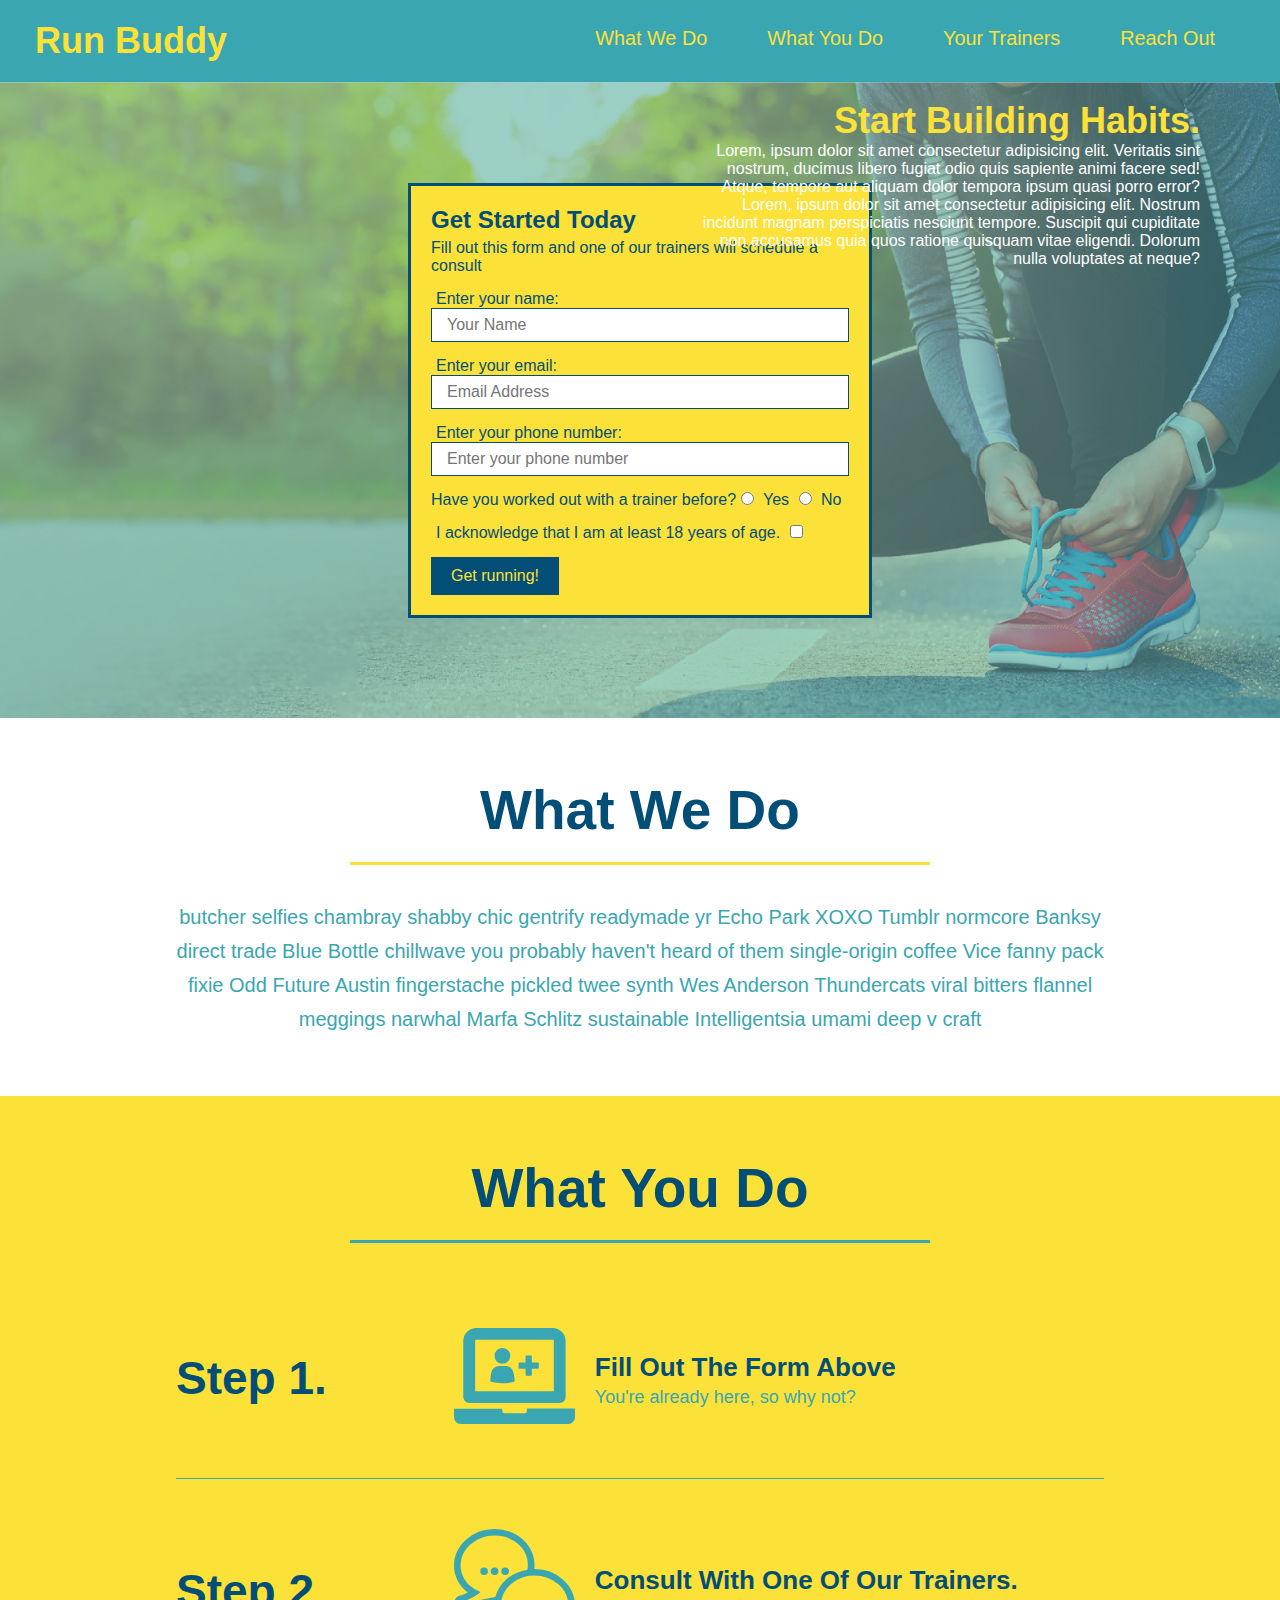
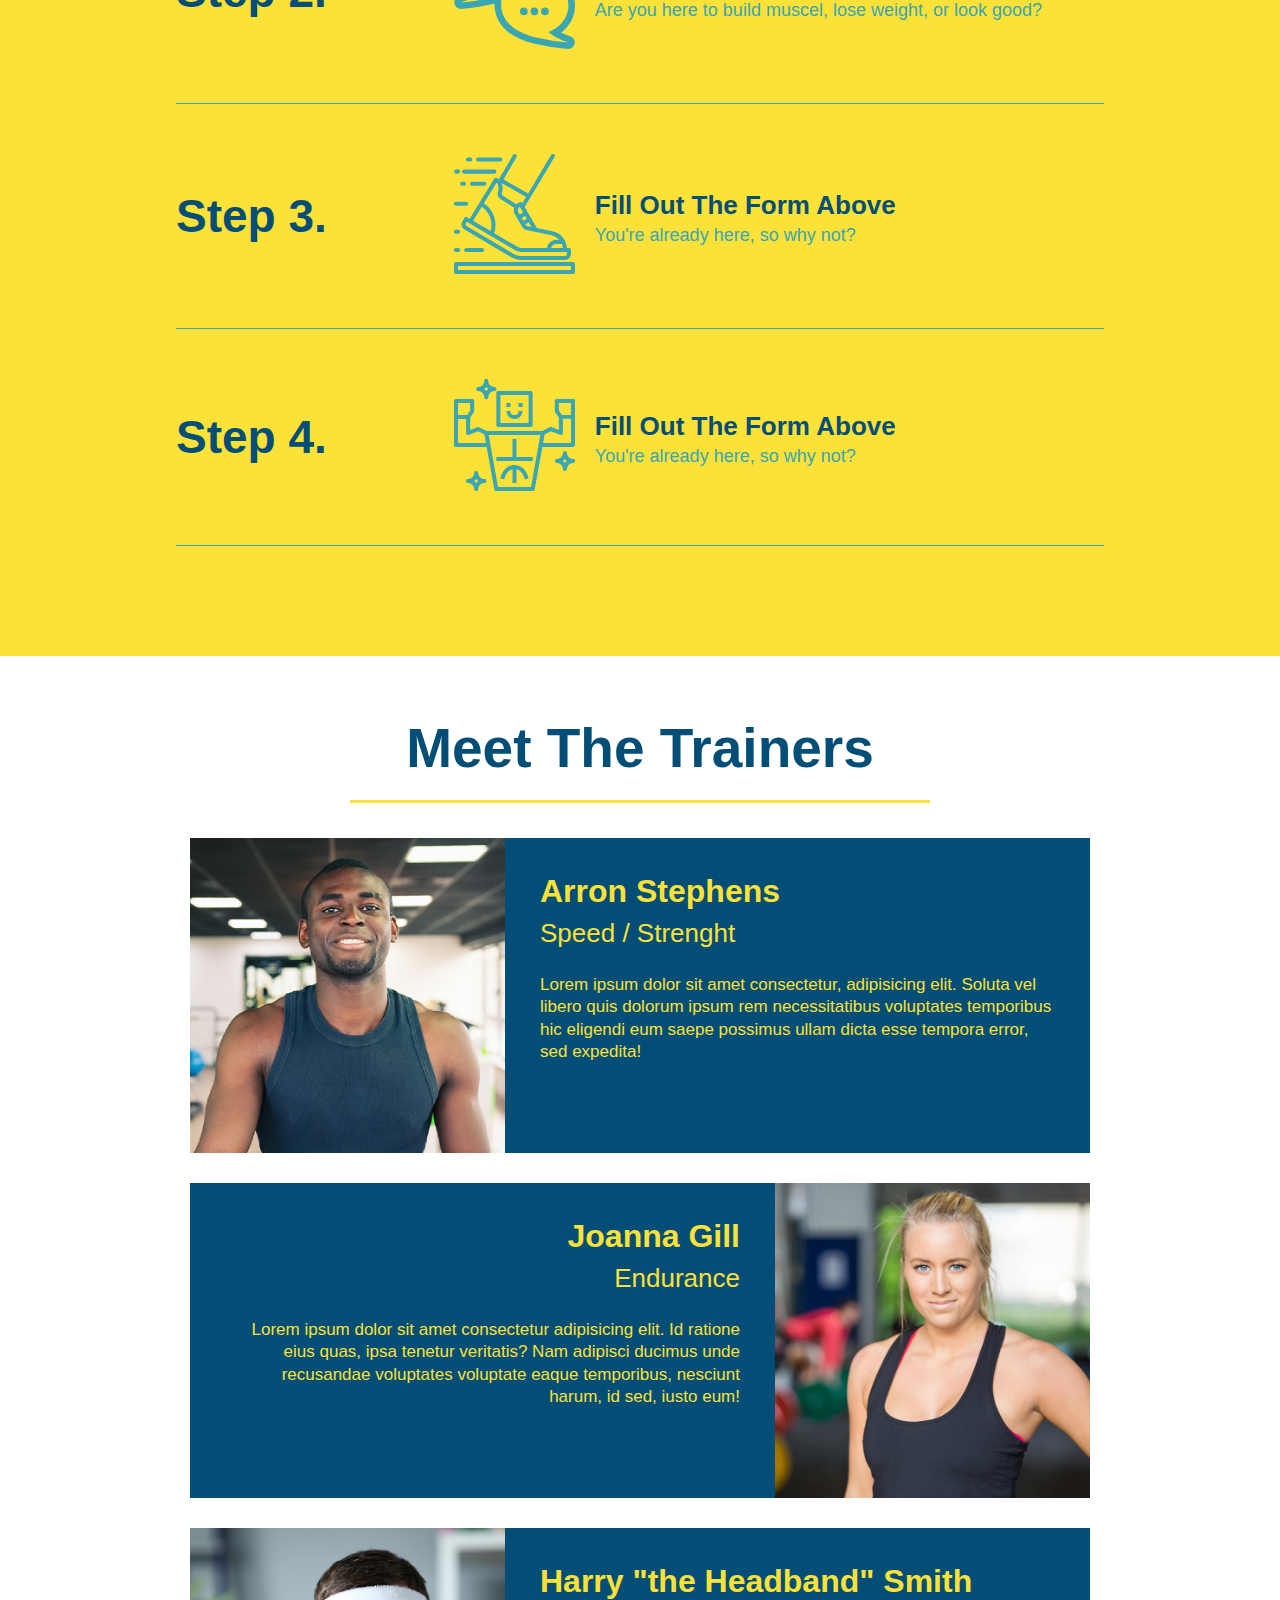
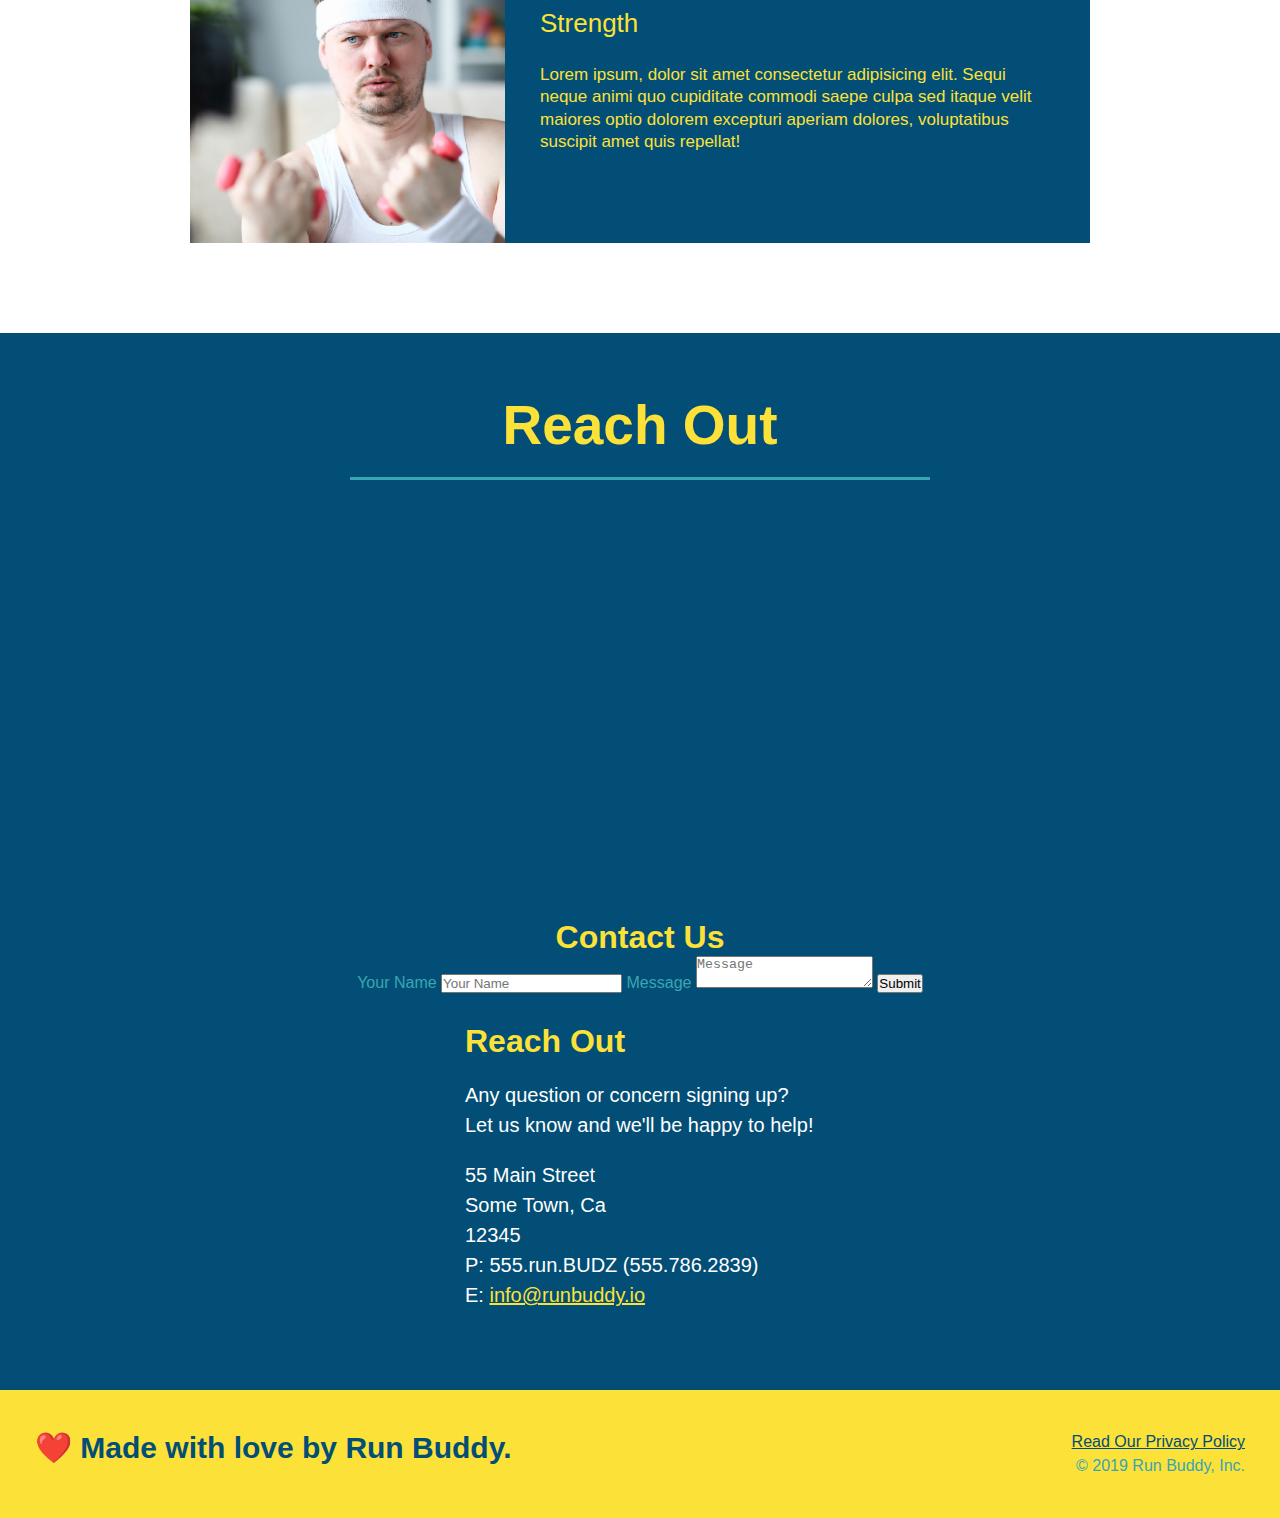
==== commit f68aa944: "add flexbox to steps" ====
--- a/index.html
+++ b/index.html
@@ -93,28 +93,56 @@
     <div class="flex-row">
     <h2 class="section-title secondary-border">What You Do</h2>
     </div>
-    <div>
-      <img src="./assets/css/images/step-1.svg" alt="" />
-      <h3>Step 1: <span>Fill Out the Form Above.</span></h3>
-      <p>You're already here, so why not?</p>
-    </div>
-
-    <div>
-      <img src="./assets/css/images/step-2.svg" alt="" />
-      <h3>Step 2: <span>Consult with One of Our Trainers.</span></h3>
-      <p>Are you here to build muscle, lose weight, or just feel good?</p>
-    </div>
-
-    <div>
-      <img src="./assets/css/images/step-3.svg" alt="" />
-      <h3>Step 3: <span>Get Running.</span></h3>
-      <p>Hit the ground running (literally) once your trainer lays out your plan.</p>
-    </div>
-
-    <div>
-      <img src="./assets/css/images/step-4.svg" alt="" />
-      <h3>Step 4: <span>Get Results.</span></h3>
-      <p>Bi-weekly checkins with your trainer will keep you focused.</p>
+    <div class="step">
+      <h3>Step 1.</h3>
+      <div class="step-info">
+        <div class="step-img">
+          <img src="./assets/css/images/step-1.svg" alt="" />
+        </div>
+      <div class="step-text">
+        <h4>Fill Out The Form Above</h4>
+        <p>You're already here, so why not?</p>
+      </div>
+      </div>
+    </div>
+
+    <div class="step">
+      <h3>Step 2.</h3>
+      <div class="step-info">
+        <div class="step-img">
+          <img src="./assets/css/images/step-2.svg" alt="" />
+        </div>
+      <div class="step-text">
+        <h4>Consult With One Of Our Trainers.</h4>
+        <p>Are you here to build muscel, lose weight, or look good?</p>
+      </div>
+      </div>
+    </div>
+
+    <div class="step">
+      <h3>Step 3.</h3>
+      <div class="step-info">
+        <div class="step-img">
+          <img src="./assets/css/images/step-3.svg" alt="" />
+        </div>
+      <div class="step-text">
+        <h4>Fill Out The Form Above</h4>
+        <p>You're already here, so why not?</p>
+      </div>
+      </div>
+    </div>
+
+    <div class="step">
+      <h3>Step 4.</h3>
+      <div class="step-info">
+        <div class="step-img">
+          <img src="./assets/css/images/step-4.svg" alt="" />
+        </div>
+      <div class="step-text">
+        <h4>Fill Out The Form Above</h4>
+        <p>You're already here, so why not?</p>
+      </div>
+      </div>
     </div>
   </section>
 
--- a/assets/css/styles.css
+++ b/assets/css/styles.css
@@ -194,28 +194,52 @@
     border-color: #39a6b2;
 }
 
-.steps div {
-    margin-bottom: 80px;
-}
-
-.steps img {
-    width: 15%;
-    margin: 10px 0;
-}
-
-.steps h3 {
+.step-img {
+    flex: 1 12%;
+    margin-right: 20px;
+}
+
+.step-info {
+    flex: 2 70%;
+    display: flex;
+    flex-wrap: wrap;
+    align-items: center;
+}
+
+.step h3 {
     color: #024e76;
     font-size: 46px;
-    margin-top: 10px;
-}
-
-.steps p {
+    flex: 1 30%;
+}
+
+.step-text p {
     color: #39a6b2;
-    font-size: 23px;
-}
-
-.steps span {
-    font-size: 38px;
+    font-size: 18px;
+}
+
+.step-text h4 {
+    font-size: 26px;
+    line-height: 1.5;
+    color: #024e76;
+}
+
+.step {
+    margin: 50px auto;
+    padding-bottom: 50px;
+    width: 80%;
+    border-bottom: 1px solid #39a6b2;
+    display: flex;
+    flex-wrap: wrap;
+    align-items: center;
+    justify-content: space-between;
+}
+
+.step-text {
+    flex: 12;
+}
+
+.step-img img {
+    max-width: 100%;
 }
 
 
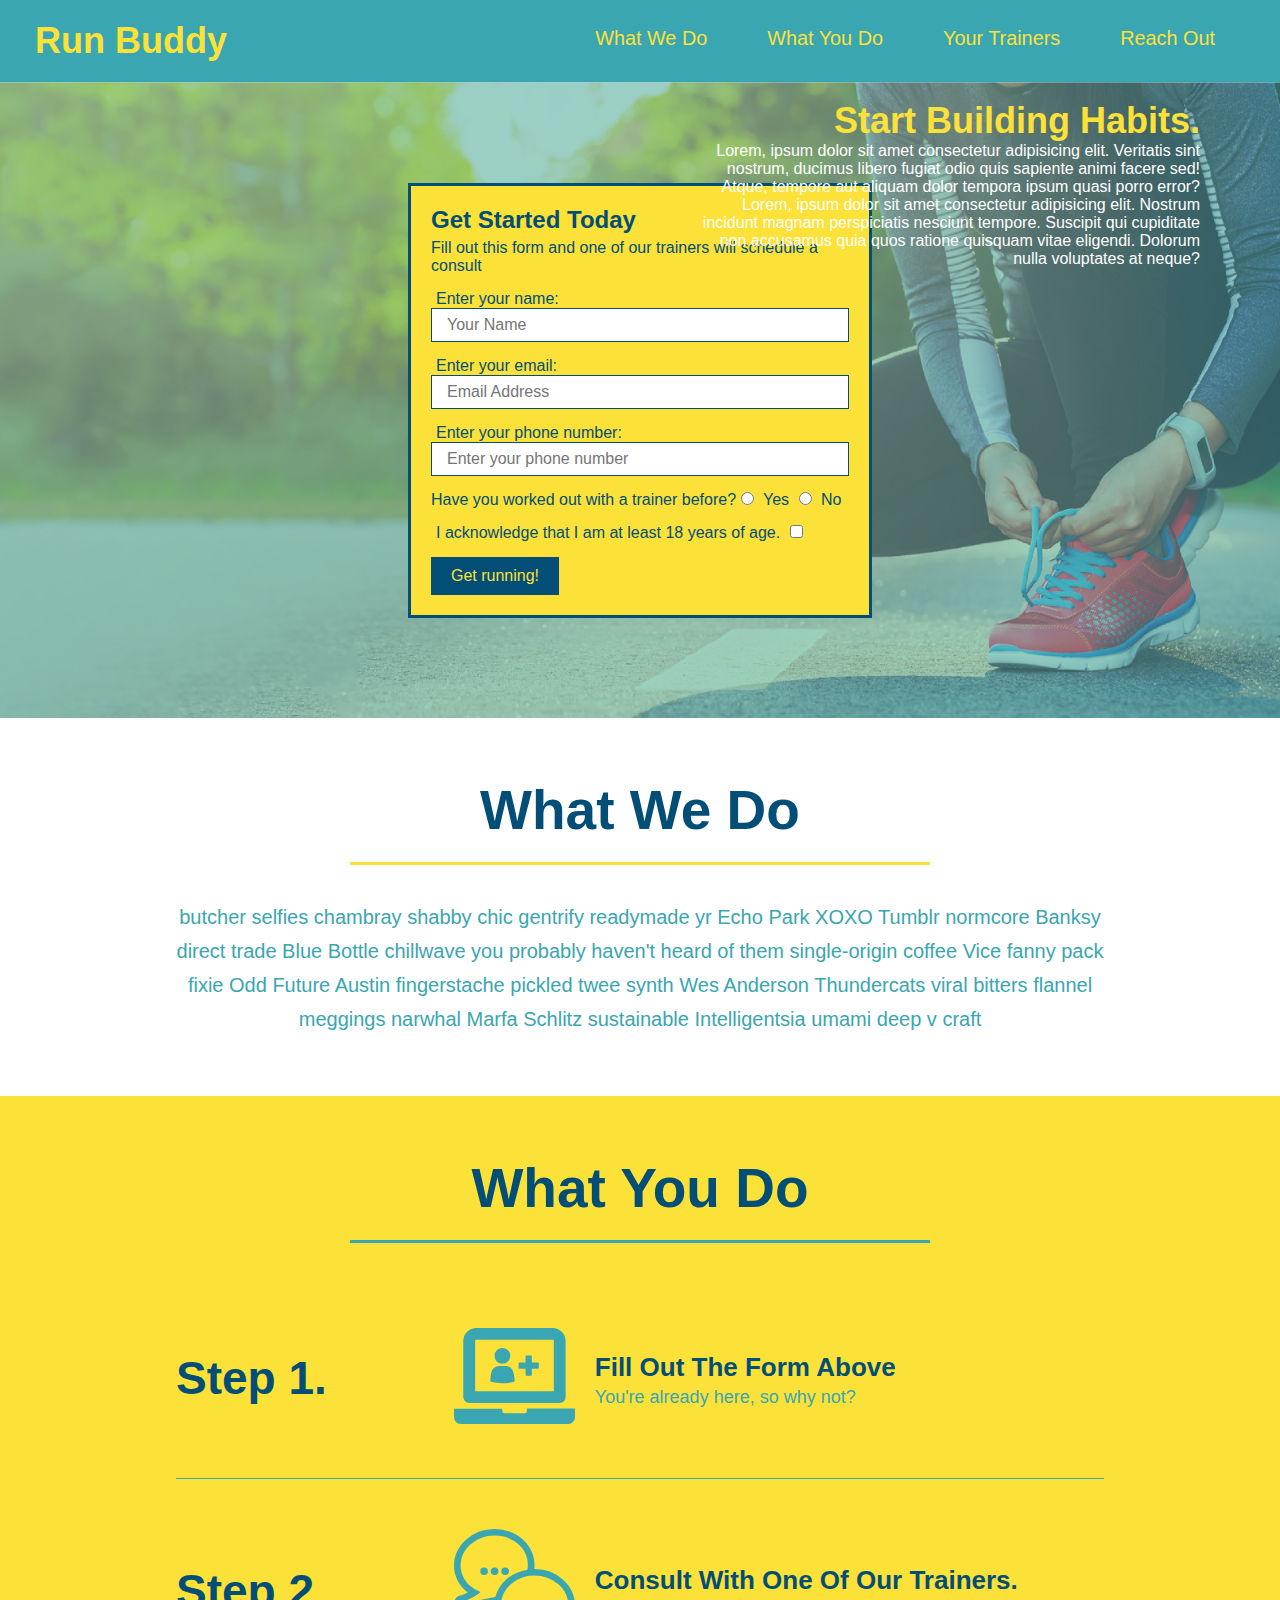
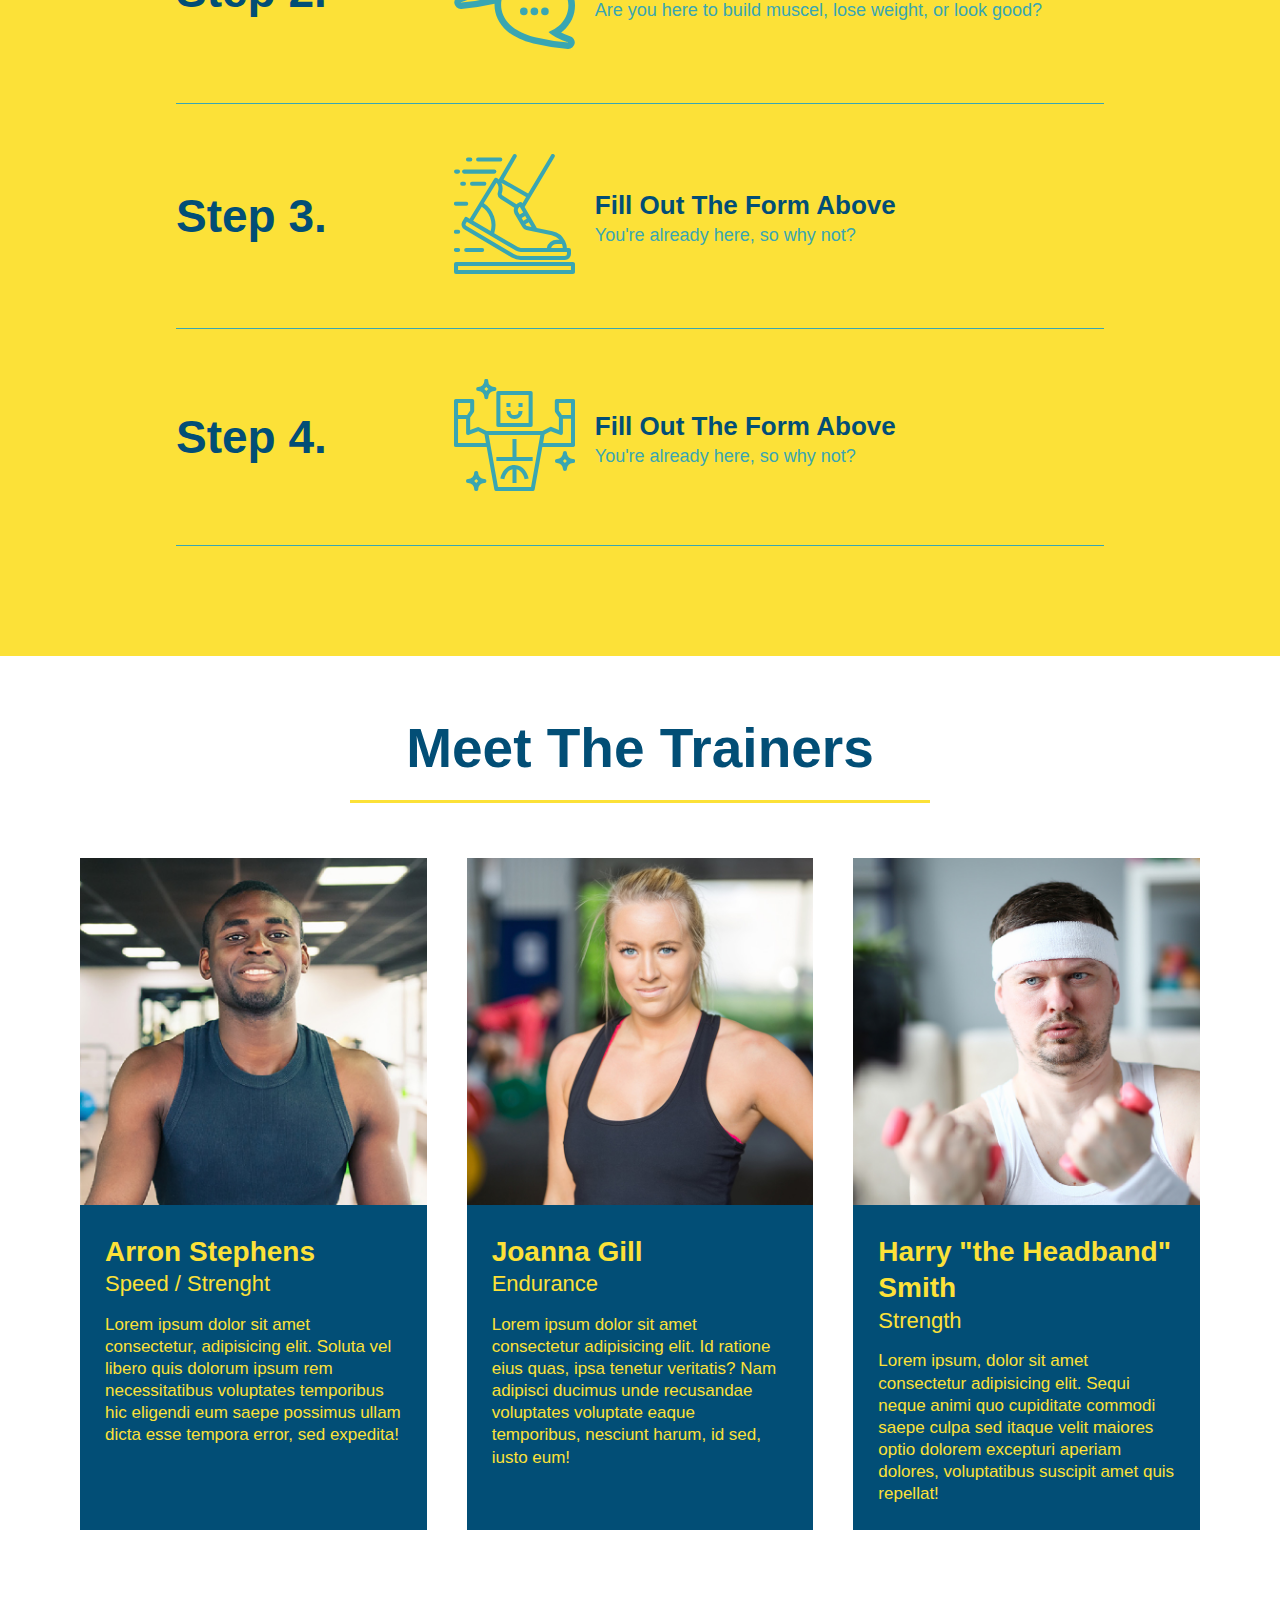
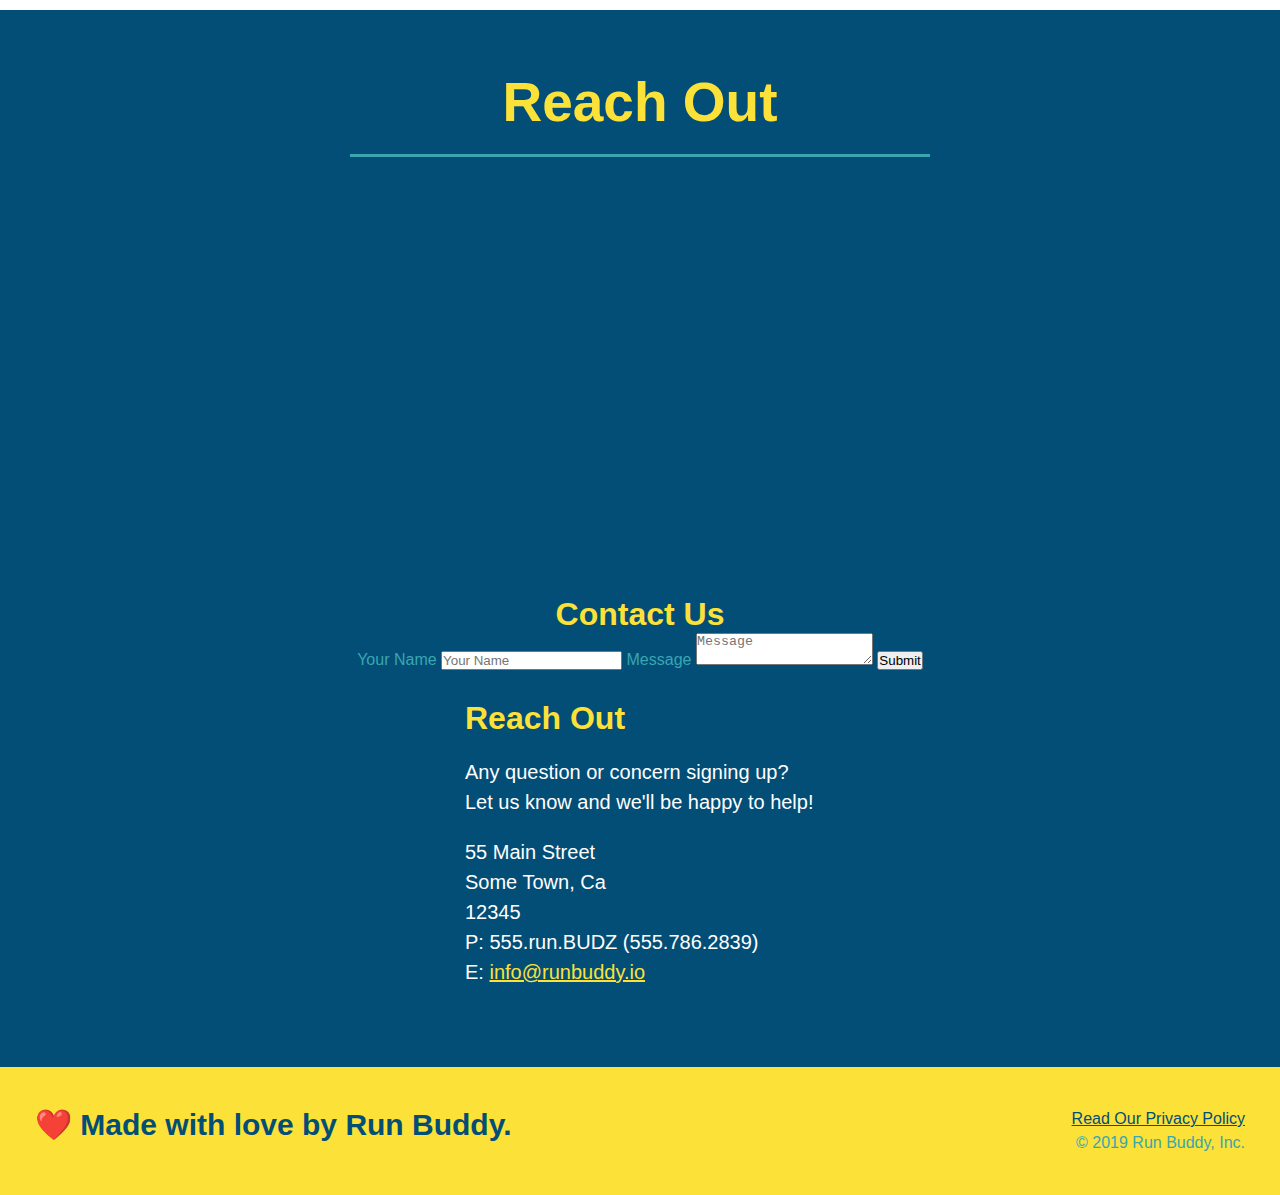
==== commit e453bed4: "add flexbox to trainers" ====
--- a/index.html
+++ b/index.html
@@ -147,15 +147,16 @@
   </section>
 
   <!-- "meet the trainers" section -->
-  <section id="your-trainers" class="trainers">
+  <section id="your-trainers" >
     <div class="flex-row">
     <h2 class="section-title primary-border">Meet The Trainers</h2>
     </div>
+    <div class="trainers">
     <article class="trainer">
       <img src="./assets/css/images/trainer-1.jpg" alt="Arron Stephens in his workout clothes, ready to pump iron" />
-      <div class="trainer-bio text-left">
-        <h3>Arron Stephens</h3>
-        <h4>Speed / Strenght</h4>
+      <div class="trainer-bio">
+        <h3 class="trainer-name">Arron Stephens</h3>
+        <h4 class="trainer-role">Speed / Strenght</h4>
         <p>
           Lorem ipsum dolor sit amet consectetur, adipisicing elit. Soluta vel libero quis dolorum ipsum rem necessitatibus voluptates temporibus hic eligendi eum saepe possimus ullam dicta esse tempora error, sed expedita!
         </p>
@@ -163,26 +164,28 @@
       </div>
     </article>
     <article class="trainer">
-      <div class="trainer-bio text-right">
-        <h3>Joanna Gill</h3>
-        <h4>Endurance</h4>
+      <img src="./assets/css/images/trainer-2.jpg" alt="Joanna Gill cooling off after a workout" />
+      <div class="trainer-bio">
+        <h3 class="trainer-name">Joanna Gill</h3>
+        <h4 class="trainer-role">Endurance</h4>
         <p>
           Lorem ipsum dolor sit amet consectetur adipisicing elit. Id ratione eius quas, ipsa tenetur veritatis? Nam adipisci ducimus unde recusandae voluptates voluptate eaque temporibus, nesciunt harum, id sed, iusto eum!
         </p>
       </div>  
-        <img src="./assets/css/images/trainer-2.jpg" alt="Joanna Gill cooling off after a workout" />
+        
     </article>
     <article class="trainer">
       <img src="./assets/css/images/trainer-3.jpg" alt="Harry Smith wearing a headband and lifting comically small pink weights" />
-      <div class="trainer-bio text-left">
-        <h3>Harry "the Headband" Smith</h3>
-        <h4>Strength</h4>
+      <div class="trainer-bio">
+        <h3 class="trainer-name">Harry "the Headband" Smith</h3>
+        <h4 class="trainer-role">Strength</h4>
         <p>
           Lorem ipsum, dolor sit amet consectetur adipisicing elit. Sequi neque animi quo cupiditate commodi saepe culpa sed
           itaque velit maiores optio dolorem excepturi aperiam dolores, voluptatibus suscipit amet quis repellat!
         </p>
       </div>
     </article>
+    </div>
   </section>
 
   <!-- "reach out" section -->
--- a/assets/css/styles.css
+++ b/assets/css/styles.css
@@ -242,24 +242,28 @@
     max-width: 100%;
 }
 
+.trainers {
+    width: 100%;
+    margin: 0 auto;
+    display: flex;
+    flex-wrap: wrap;
+    justify-content: space-around;
+}
 
 .trainer {
-    width: 900px;
-    margin: 0 auto 30px auto;
+    flex: 1;
+    margin: 20px;
     background: #024e76;
     color: #fce138;
-    overflow: auto;
 }
 
 .trainer img {
-    width: 35%;
-    float: left;
+    width: 100%;
 }
 
 .trainer-bio {
-    padding: 35px;
-    float: left;
-    width: 65%;
+    padding: 25px;
+    line-height: 1.3;
 }
 
 .text-left {
@@ -271,19 +275,17 @@
 }
 
 .trainer-bio h3 {
-    font-size: 32px;
-    margin-bottom: 8px;
+    font-size: 28px;
 }
 
 .trainer-bio h4 {
     font-weight: lighter;
-    font-size: 26px;
-    margin-bottom: 25px;
+    font-size: 22px;
+    margin-bottom: 15px;
 }
 
 .trainer-bio p {
     font-size: 17px;
-    line-height: 1.3;
 }
 
 .contacts {
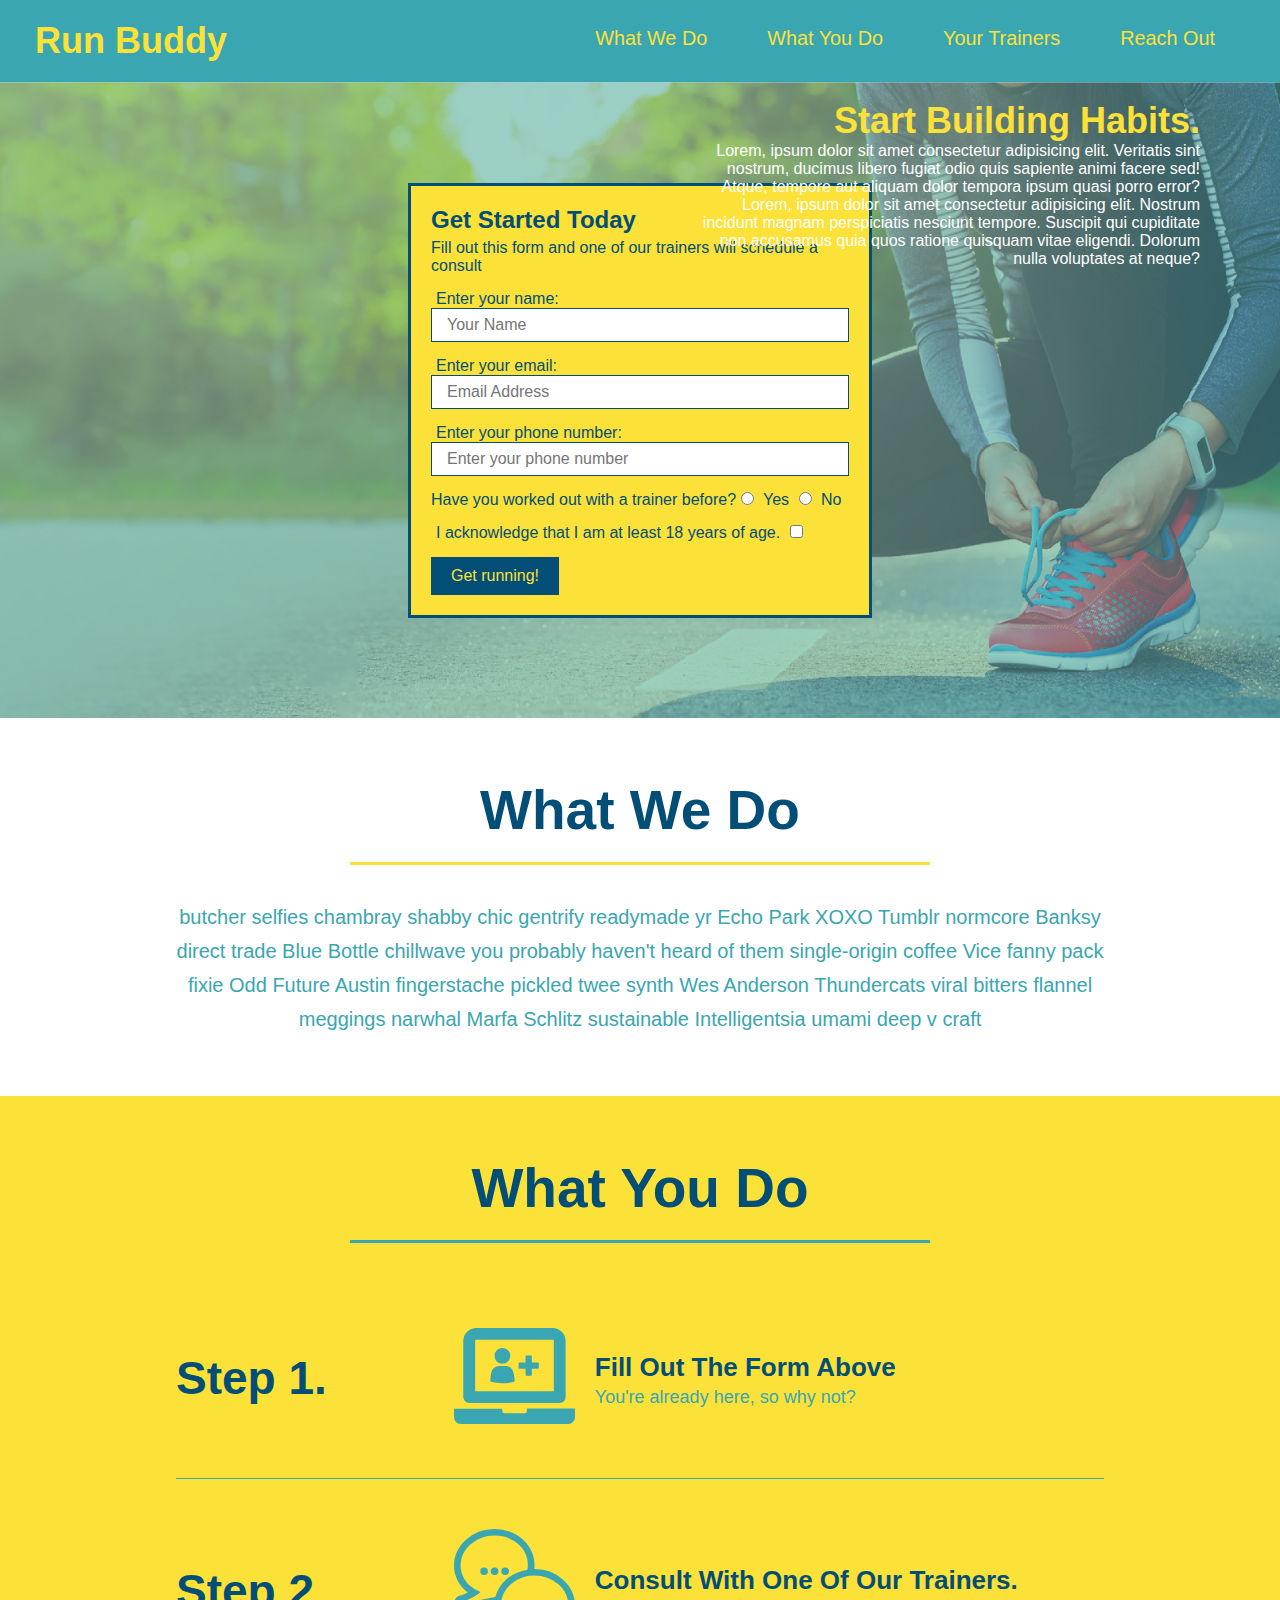
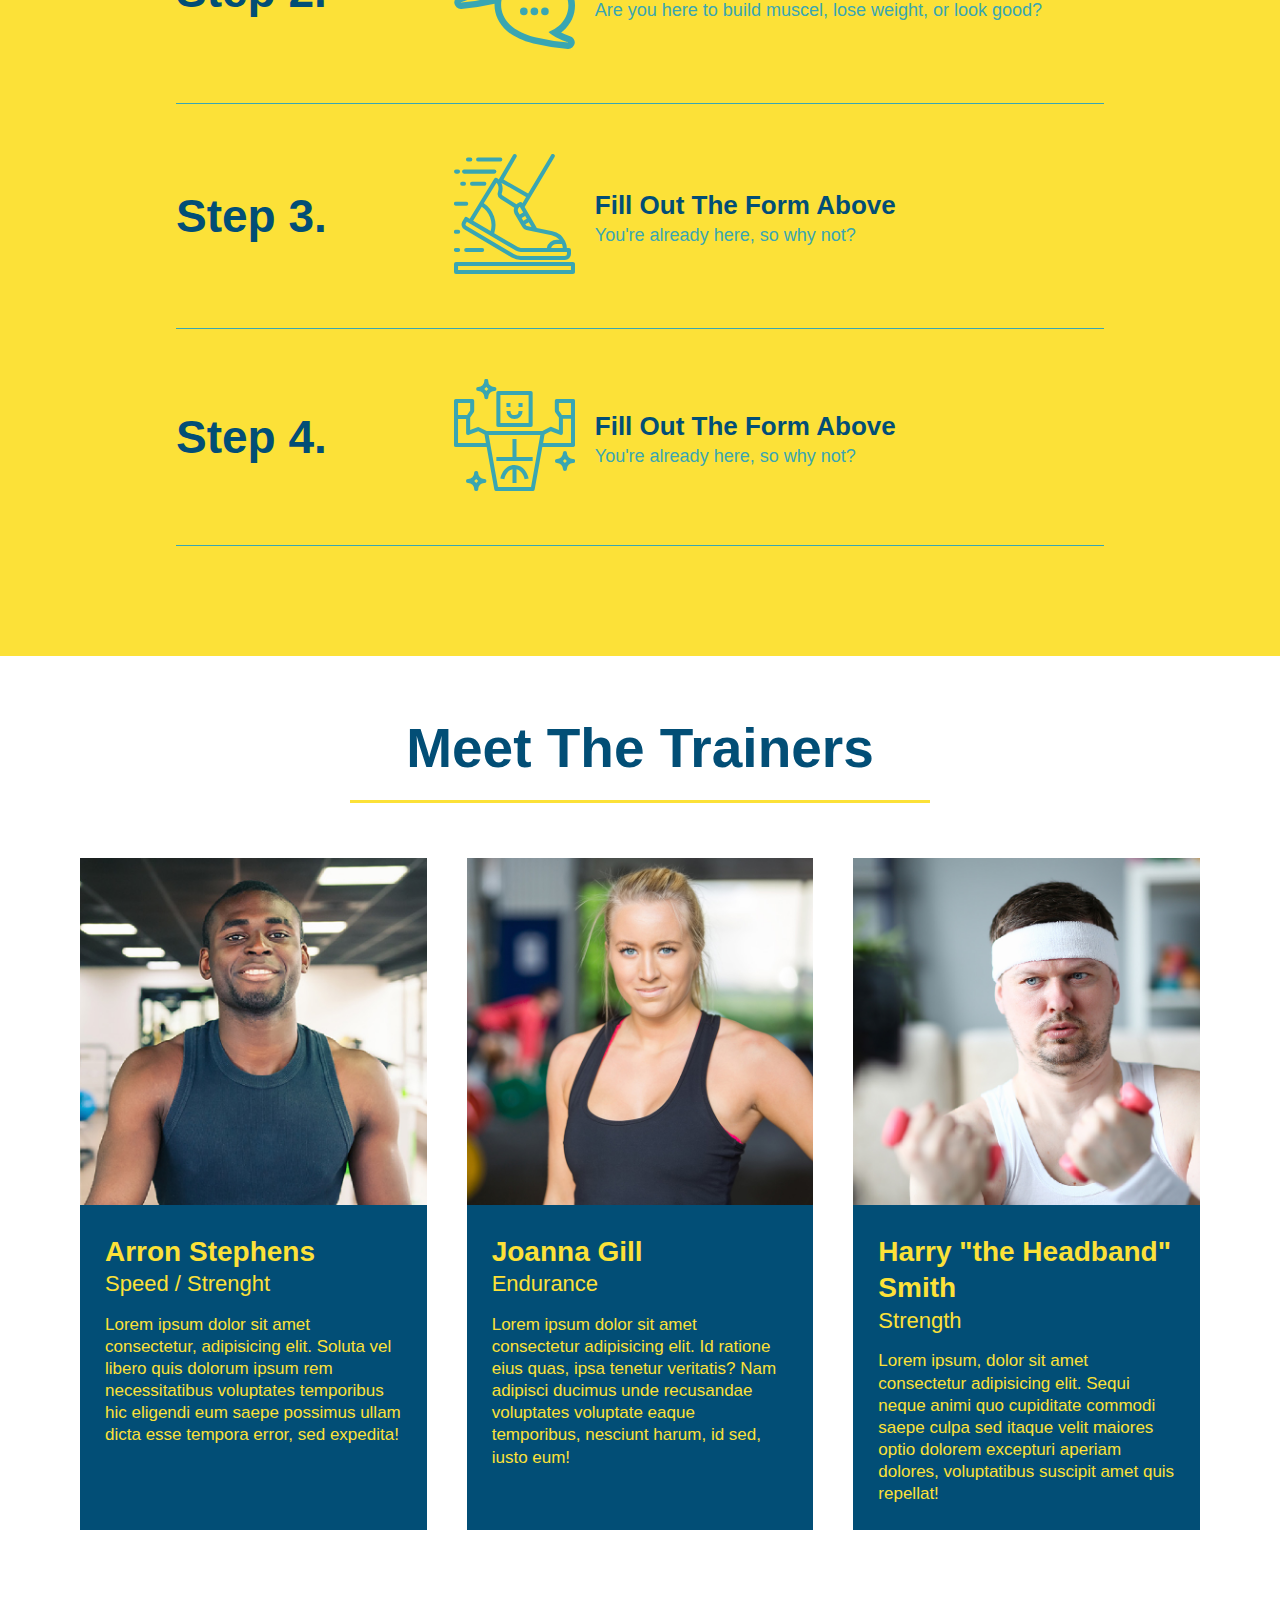
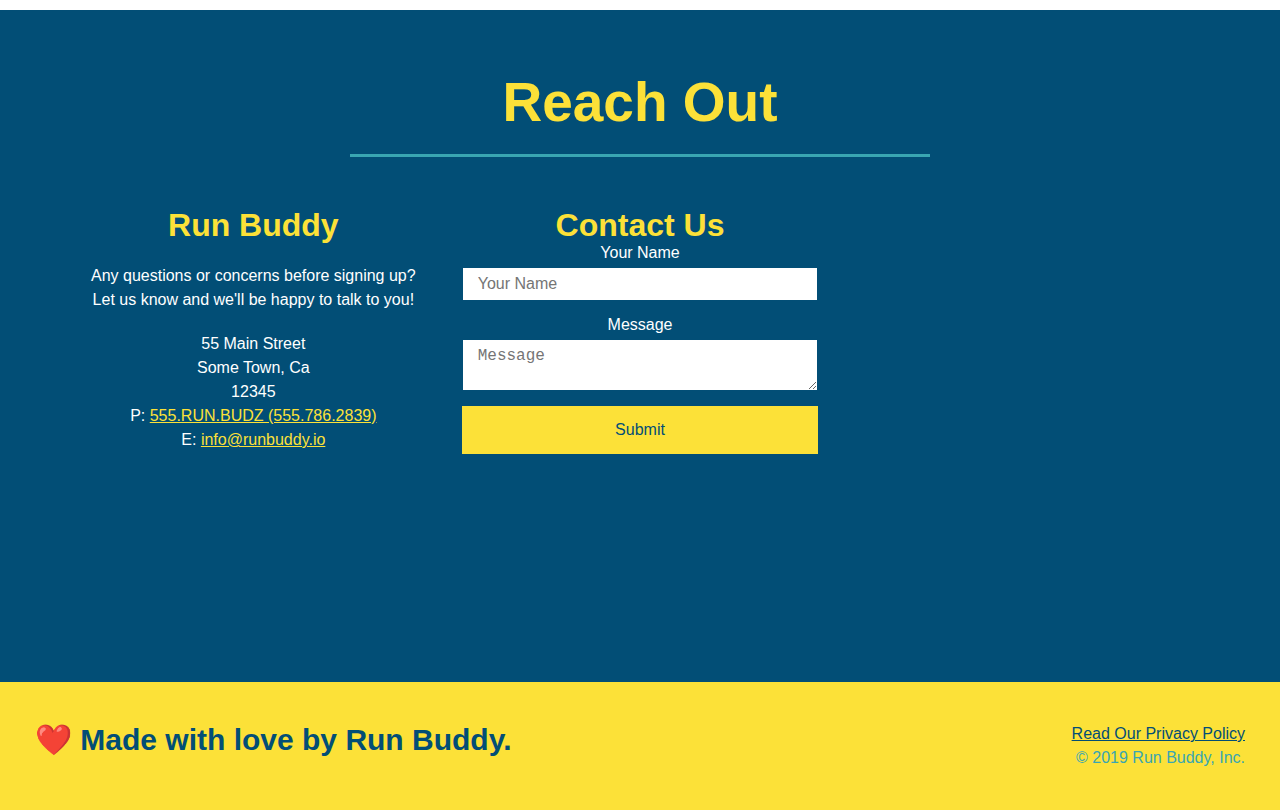
==== commit f24b26be: "finished contact area" ====
--- a/index.html
+++ b/index.html
@@ -193,40 +193,43 @@
     <div class="flex-row">
     <h2 class="section-title secondary-border">Reach Out</h2>
     </div>
-    <div class="contact-info"> 
-      <iframe src="https://www.google.com/maps/embed?pb=!1m18!1m12!1m3!1d3147.1079747227936!2d-120.42364418397035!3d37.92790791110593!2m3!1f0!2f0!3f0!3m2!1i1024!2i768!4f13.1!3m3!1m2!1s0x8090c49129b6ac57%3A0xb56c7eb95a2cd8bd!2sMain%20St%2C%20California%2095327!5e0!3m2!1sen!2sus!4v1616426329495!5m2!1sen!2sus"
-      style="border:0;"
-      allowfullscreen=""
-      loading="lazy">
-
-      </iframe>
-      <h3>Contact Us</h3>
-      <form>
-        <label for="contact-name">Your Name</label>
-        <input type="text" id="contact-name" placeholder="Your Name" />
-
-        <label for="contact-message">Message</label>
-        <textarea id="contact-message" placeholder="Message"></textarea>
-
-        <button type="submit">Submit</button>
-      </form>
+    <div class="contact-info">
       <div>
-      <h3>
-        Reach Out
-      </h3>
-      <p>
-        Any question or concern signing up?
-        <br />
-        Let us know and we'll be happy to help!
-      </p>
-      <address>
-        55 Main Street <br />
-        Some Town, Ca <br />
-        12345<br />
-        P: 555.run.BUDZ (555.786.2839)<br />
-        E: <a href="mailto:info@runbuddy.io">info@runbuddy.io</a>
-      </address>
-      </div>
+        <h3>Run Buddy</h3>
+        <p>
+          Any questions or concerns before signing up?
+          <br />
+          Let us know and we'll be happy to talk to you!
+        </p>
+    
+        <address>
+          55 Main Street <br />
+          Some Town, Ca <br />
+          12345 <br />
+          P: <a href="tel:555.786.2839">555.RUN.BUDZ (555.786.2839)</a><br />
+          E: <a href="mailto://info@runbuddy.io">info@runbuddy.io</a>
+        </address>
+    
+      </div>
+    
+      <div class="contact-form">
+        <h3>Contact Us</h3>
+        <form>
+          <label for="contact-name">Your Name</label>
+          <input type="text" id="contact-name" placeholder="Your Name" />
+    
+          <label for="contact-message">Message</label>
+          <textarea id="contact-message" placeholder="Message"></textarea>
+    
+          <button type="submit">Submit</button>
+        </form>
+      </div>
+    
+      <iframe
+        src="https://www.google.com/maps/embed?pb=!1m14!1m12!1m3!1d12182.30520634488!2d-74.0652613!3d40.2407219!2m3!1f0!2f0!3f0!3m2!1i1024!2i768!4f13.1!5e0!3m2!1sen!2sus!4v1561060983193!5m2!1sen!2sus"
+        frameborder="0" style="border:0" allowfullscreen></iframe>
+    
+    </div>
     </div>
 
   </section>
--- a/assets/css/styles.css
+++ b/assets/css/styles.css
@@ -298,16 +298,16 @@
 }
 
 .contact-info iframe {
-    width: 400px;
     height: 400px;
 }
 
+.contact-info {
+    display: flex;
+    justify-content: space-between;
+    flex-wrap: wrap;
+}
+
 .contact-info div {
-    width: 410px;
-    display: inline-block;
-    vertical-align: top;
-    text-align: left;
-    margin: 30px 0 0 60px;
     color: white;
 }
 
@@ -319,7 +319,7 @@
 .contact-info p, .contact-info address {
     margin: 20px 0;
     line-height: 1.5;
-    font-size: 20px;
+    font-size: 16px;
     font-style: normal;
 }
   
@@ -334,4 +334,30 @@
 
 .flex-row {
     display: flex;
+}
+
+.contact-info > * {
+    flex: 1;
+    margin: 15px;
+}
+
+.contact-form input, .contact-form textarea {
+    border: 1px solid #024e76;
+    display: block;
+    padding: 7px 15px;
+    font-size: 16px;
+    color: #024e76;
+    width: 100%;
+    margin-bottom: 15px;
+    margin-top: 5px;
+}
+
+.contact-form button {
+    width: 100%;
+    border: none;
+    background: #fce138;
+    color: #024e76;
+    text-align: center;
+    padding: 15px 0; 
+    font-size: 16px;
 }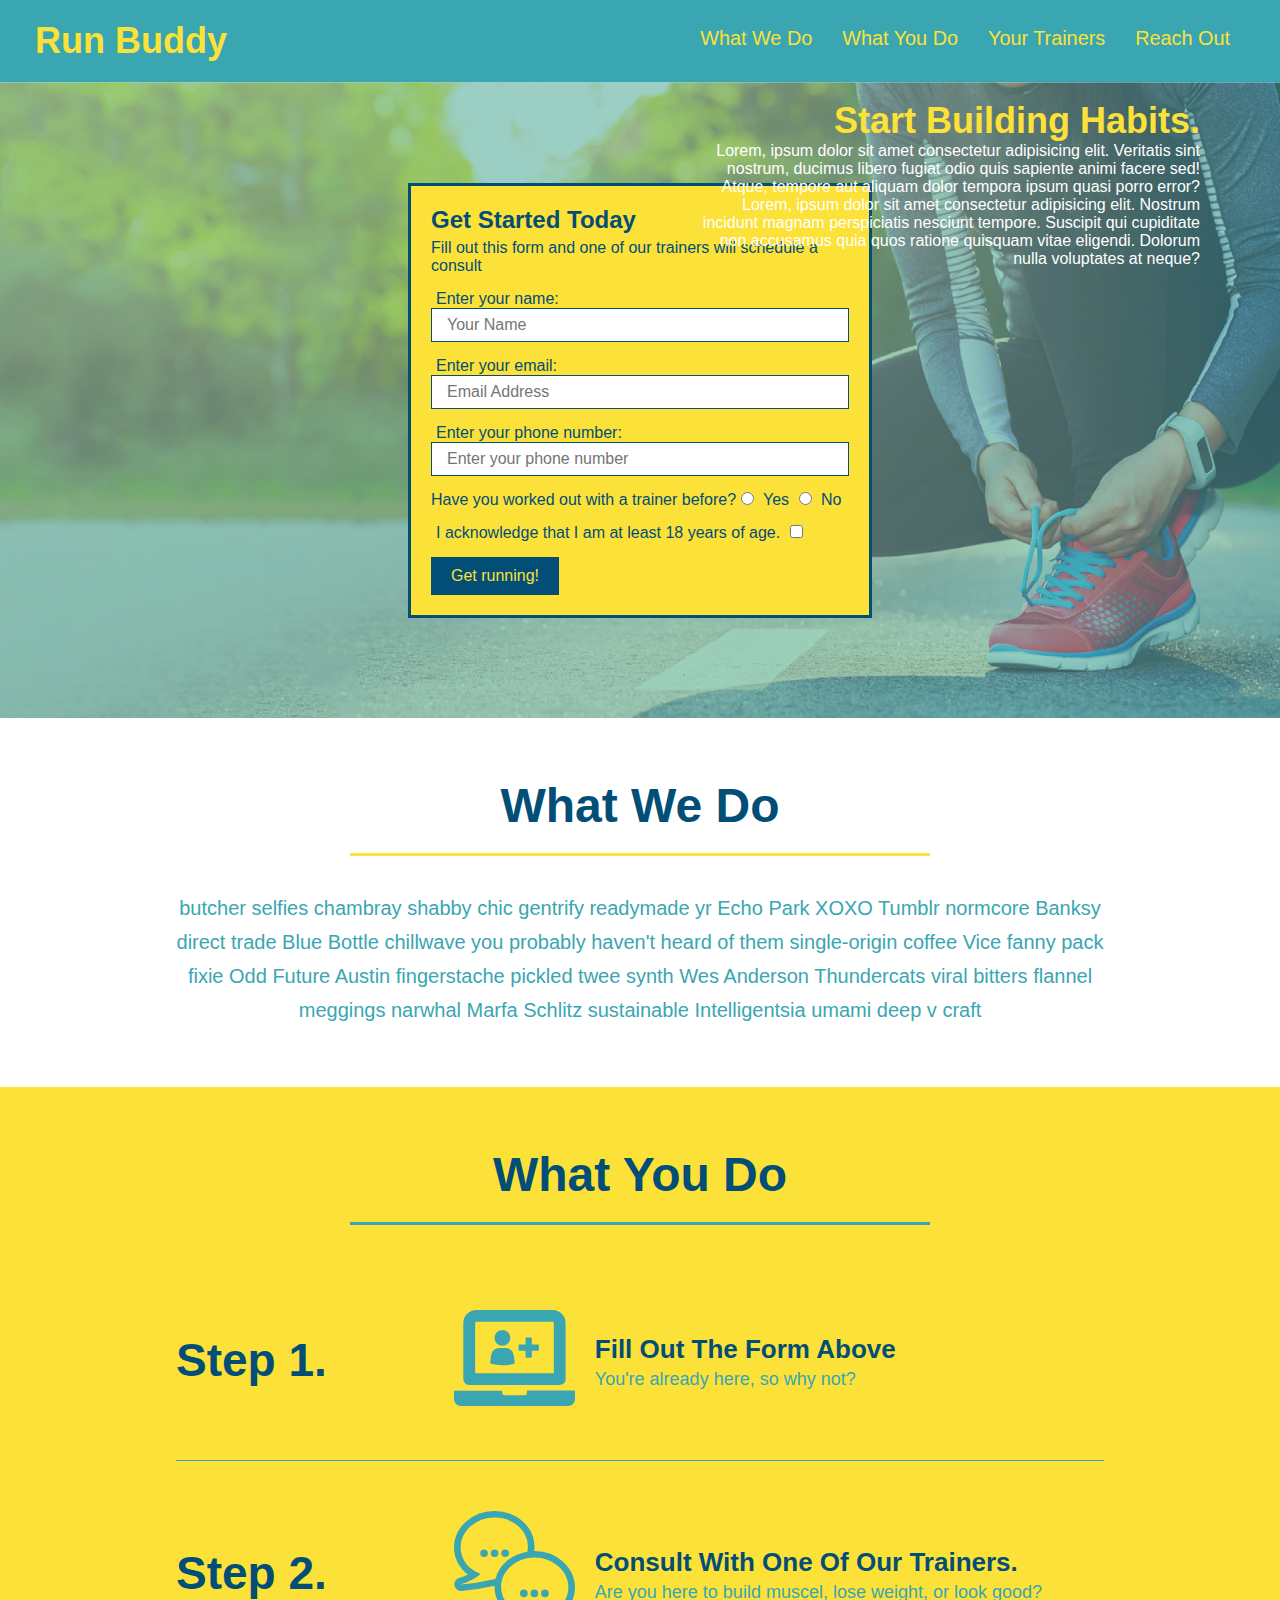
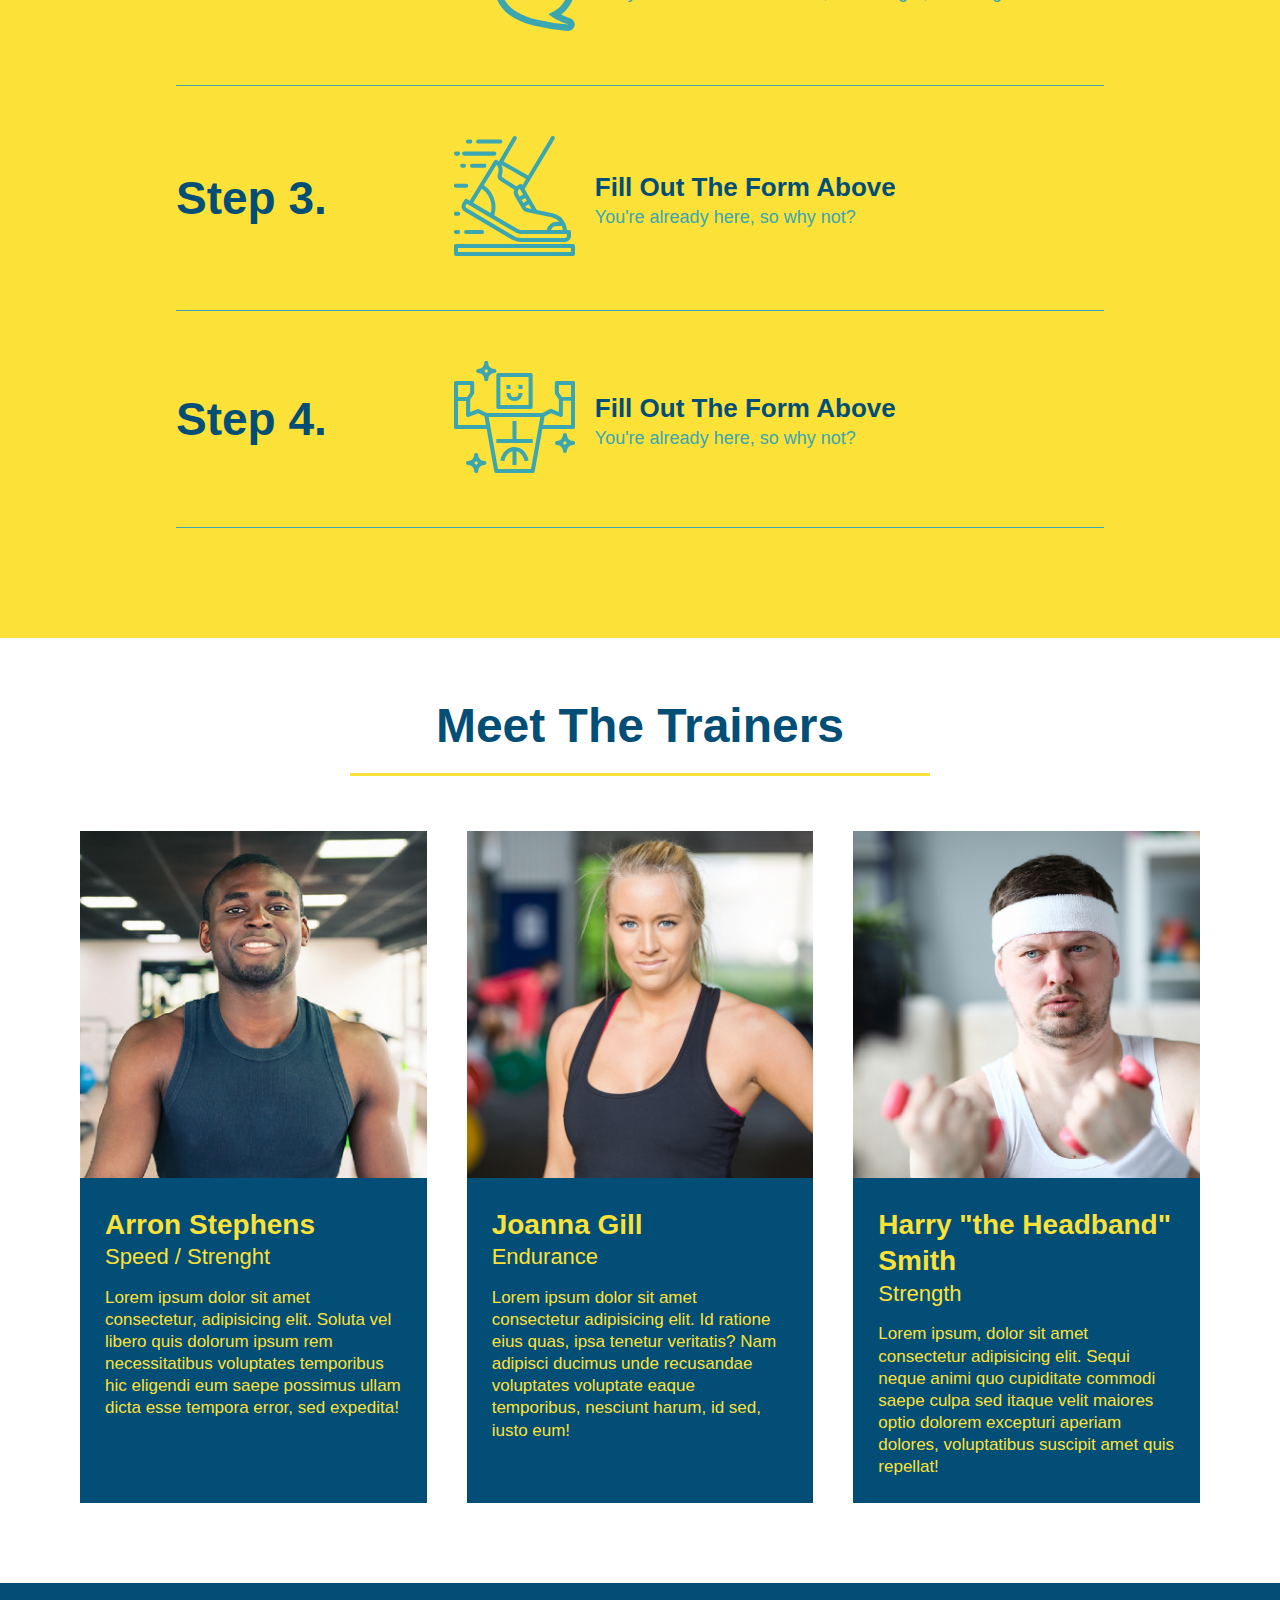
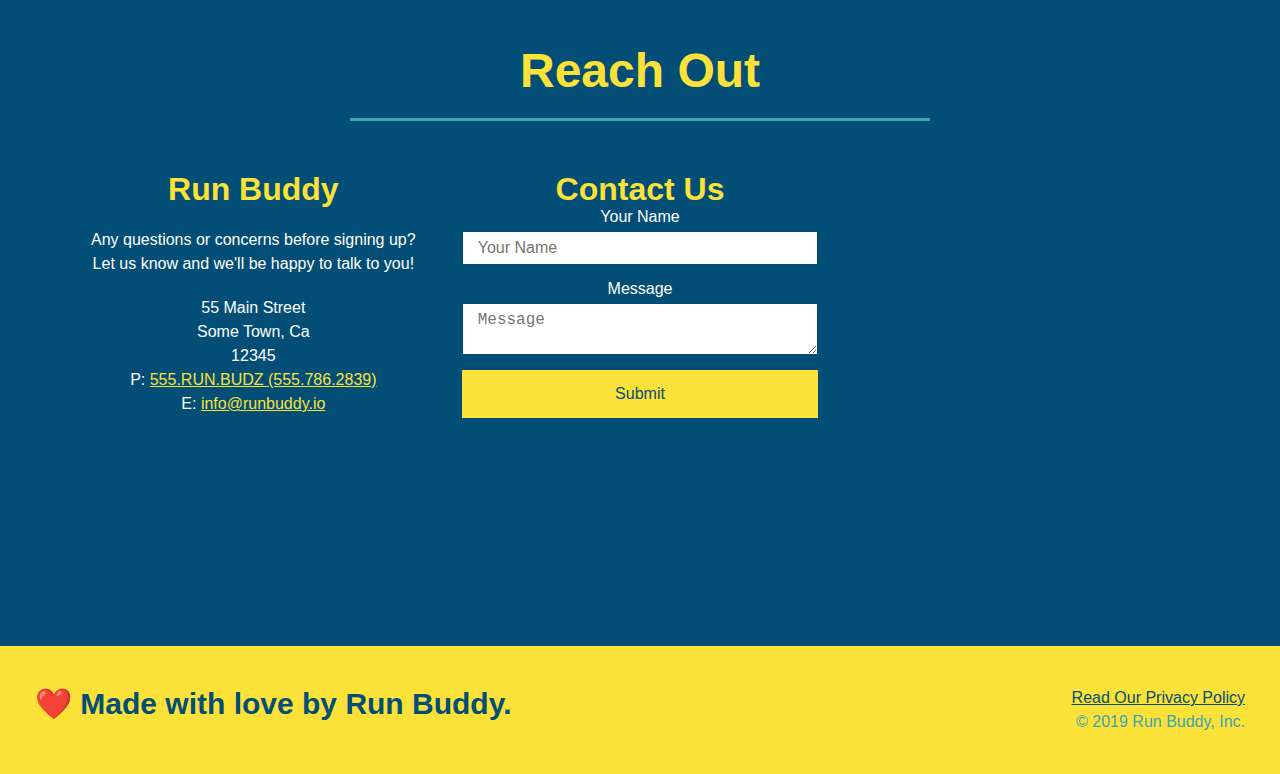
==== commit 7aee7869: "added mediaqueries" ====
--- a/index.html
+++ b/index.html
@@ -3,6 +3,7 @@
 
 <head>
   <meta charset="UTF-8" />
+  <meta name="viewport" content="width=device-width, initial-scale=1.0" />
   <link rel="stylesheet" href="./assets/css/styles.css" />
   <title>Run Buddy</title>
 </head>
--- a/assets/css/styles.css
+++ b/assets/css/styles.css
@@ -46,7 +46,7 @@
 }
 
 header nav ul li a {
-    margin: 0 30px;
+    padding: 10px 15px;
     font-weight: lighter;
     font-size: 1.55vw;
 }
@@ -88,6 +88,7 @@
     display: flex;
     justify-content: center;
     flex-wrap: wrap;
+    align-items: flex-start;
 }
 
 .hero-form {
@@ -136,7 +137,7 @@
     margin: 3.5;
     color: #fff;
     font-size: 18px;
-    line-height: 1.3;
+    line-height: 1.2;
 }
 
 .hero-cta h2 {
@@ -177,7 +178,7 @@
 }
 
 .section-title {
-    font-size: 55px;
+    font-size: 48px;
     color: #024e76;
     border-bottom: 3px solid;
     padding-bottom: 20px;
@@ -360,4 +361,22 @@
     text-align: center;
     padding: 15px 0; 
     font-size: 16px;
+}
+
+@media screen and (max-width: 980px) {
+    header h1 a {
+        
+    }
+}
+
+@media screen and (max-width: 768px) {
+    header h1 {
+        
+    }
+}
+
+@media screen and (max-width: 575px) {
+    header h1 {
+        
+    }
 }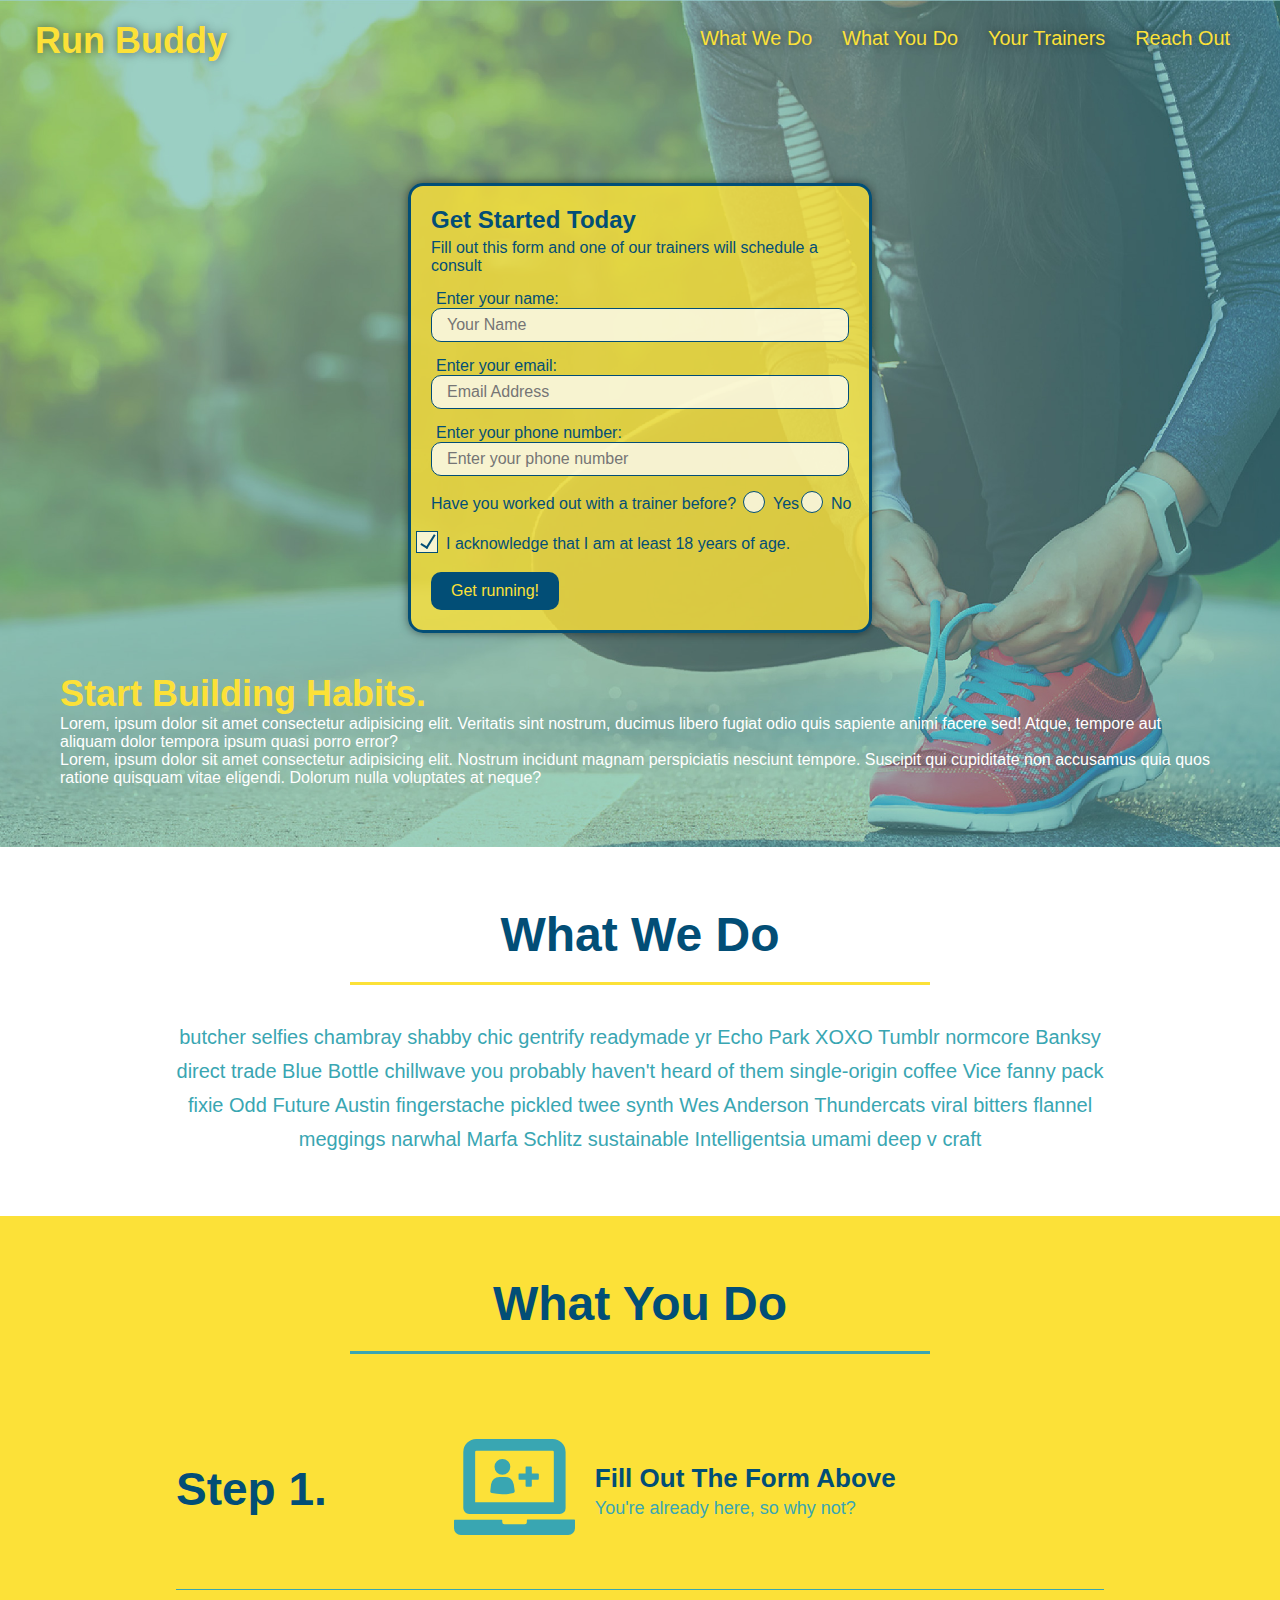
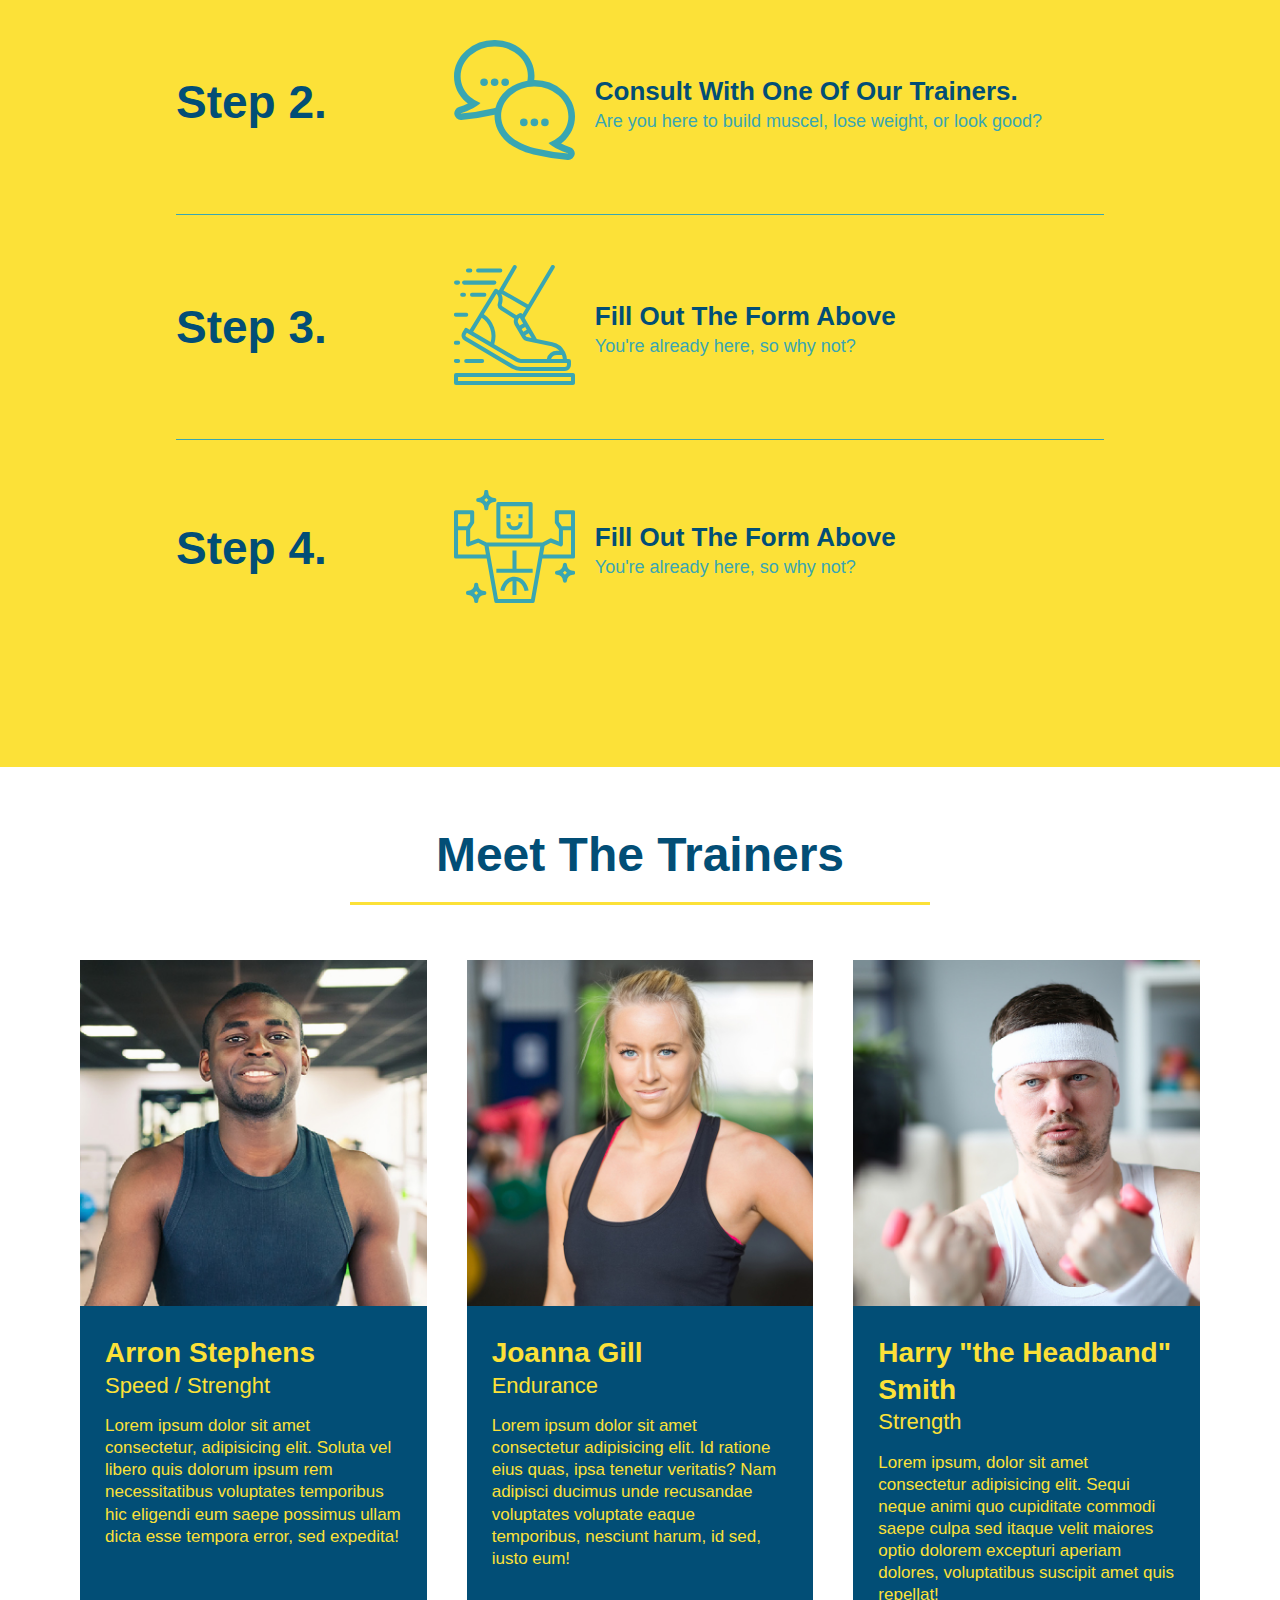
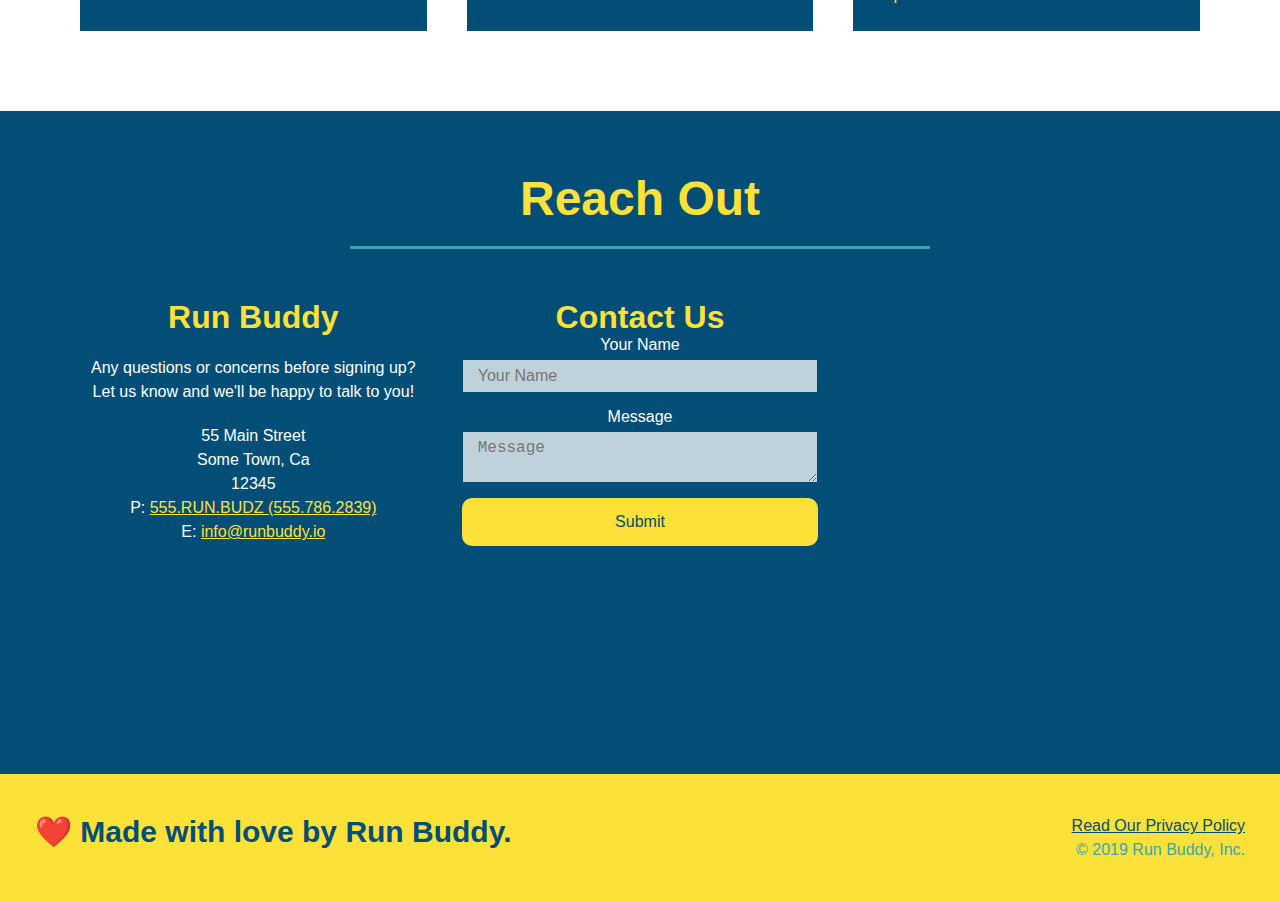
==== commit 4a80b307: "finished improving css" ====
--- a/index.html
+++ b/index.html
@@ -52,17 +52,22 @@
 
         <p>
           Have you worked out with a trainer before?
-          <input type="radio" name="trainer-confirm" id="trainer-yes" />
-          <label for="trainer-yes">Yes</label>
-
-          <input type="radio" name="trainer-confirm" id="trainer-no" />
-          <label for="trainer-no">No</label>
-        </p>
-        <p>
+          <span class="radio-wrapper">
+            <input type="radio" name="trainer-confirm" id="trainer-yes" />
+            <label for="trainer-yes">Yes</label>
+          </span> 
+          <span class="radio-wrapper">
+            <input type="radio" name="trainer-confirm" id="trainer-no" />
+            <label for="trainer-no">No</label>
+          </span> 
+        </p>
+        <p>
+        <span class="checkbox-wrapper">
           <label for="checkbox" >
             I acknowledge that I am at least 18 years of age.
           </label>
           <input type="checkbox" name="age-confirm" id="checkbox" />
+        </span>
         </p>
         <button type="submit">
           Get running!
--- a/assets/css/styles.css
+++ b/assets/css/styles.css
@@ -1,3 +1,9 @@
+:root {
+    --primary-color: #fce138;
+    --secondary-color: #024e76;
+    --tertiary-color: #39a6b2;
+}
+
 * {
     margin: 0;
     padding: 0;
@@ -5,16 +11,25 @@
   }
 
 body {
-    color: #39a6b2;
+    color: var(--tertiary-color);
     font-family: Helvetica, Arial, sans-serif;
 }
 
 header {
     padding: 20px 35px;
-    background-color: #39a6b2;
+    background-color: var(--tertiary-color);
     display: flex;
     justify-content: space-between;
     flex-wrap: wrap;
+    position: -webkit-sticky;
+    position: sticky;
+    top: 0;
+    background-image: url("./images/hero-bg.jpg");
+    background-size: cover;
+    background-position: center;
+    background-attachment: fixed;
+    background-position: 80%;
+    z-index: 9999;
 }
 
 header h1 {
@@ -22,10 +37,11 @@
     font-size: 36px;
     color: #fce138;
     margin: 0;
+    text-shadow: 0 0 10px rgba(0, 0, 0, 0.5);
 }
 
 header a {
-    color: #fce138;
+    color: var(--primary-color);
     text-decoration: none;
 }
 
@@ -49,10 +65,78 @@
     padding: 10px 15px;
     font-weight: lighter;
     font-size: 1.55vw;
+    text-shadow: 0 0 10px rgba(0, 0, 0, 0.5);
+}
+
+header nav ul li a:hover {
+    background: var(--primary-color);
+    color: #024e76;
+    border-radius: 15px;
+    text-shadow: none;
+}
+
+.checkbox-wrapper input, .radio-wrapper input {
+    opacity: 0;
+}
+
+.checkbox-wrapper label, .radio-wrapper label {
+    position: relative;
+    left: 10px;
+    margin: 10px;
+    line-height: 1.6;
+}
+
+.checkbox-wrapper label::before, .radio-wrapper label::before {
+    content: "";
+    height: 20px;
+    width: 20px;
+    background: rgba(255, 255, 255, 0.75);
+    border: 1px solid #024e76;
+    position: absolute;
+    top: -4px;
+    left: -30px;
+}
+.radio-wrapper label::before {
+    border-radius: 50%;
+}
+
+.checkbox-wrapper input + label::after, 
+.radio-wrapper input + label::after {
+  content: none;
+}
+
+.checkbox-wrapper input:checked + label::after, 
+.radio-wrapper input:checked + label::after {
+  content: "";
+}
+
+
+.radio-wrapper label::after {
+    content: "";
+    width: 20px;
+    height: 20px;
+    border-radius: 50%;
+    background: #024e76;
+    position: absolute;
+    left: -29px;
+    top: -3px;
+    background-image: radial-gradient(circle, #39a6b2, #024e76);
+}
+
+.checkbox-wrapper label::after {
+    content: "";
+    height: 6px;
+    width: 14px;
+    border-left: 2px solid #024e76;
+    border-bottom: 2px solid #024e76;
+    position: absolute;
+    left: -26px;
+    top: 1px;
+    transform: rotate(-58deg);
 }
 
 footer {
-    background: #fce138;
+    background: var(--primary-color);
     width: 100%;
     padding: 40px 35px;
     display: flex;
@@ -89,15 +173,19 @@
     justify-content: center;
     flex-wrap: wrap;
     align-items: flex-start;
+    background-attachment: fixed;
+    background-position: 80%;
 }
 
 .hero-form {
-    background-color: #fce138;
+    background-color: rgba(252, 225, 56, 0.8);
     color: #024e76;
     padding: 20px;
     border: solid 3px #024e76;
     width: 40%;
     margin: 3.5%;
+    box-shadow: 0 0 10px rgba(0, 0, 0, 0.5);
+    border-radius: 15px;
 }
 
 .hero-form h3 {
@@ -117,6 +205,12 @@
     color: #024e76;
     width: 100%;
     margin-bottom: 15px;
+    border-radius: 10px;
+    background-color: rgba(255, 255, 255, 0.75);
+}
+.form-input:focus {
+    background-color: rgba(255, 255, 255, 1);
+    outline: none;
 }
 
 .hero-form label {
@@ -129,6 +223,10 @@
     border: none;
     padding: 10px 20px;
     font-size: 16px;
+    border-radius: 10px;
+}
+.hero-form button:hover {
+    background-color: #39a6b2;
 }
 
 .hero-cta {
@@ -144,15 +242,17 @@
     font-style: italic;
     font-size: 55px;
     color: #fce138;
-}
-
-.hero-text {
+    text-shadow: 0 0 10px rgba(0, 0, 0, 0.5);
+}
+
+/* .hero-text {
     text-align: right;
     position: absolute;
     width: 500px;
     left: 700px;
     top: 100px;
 }
+*/
 
 .hero-text h2 {
     font-size: 36px;
@@ -228,11 +328,14 @@
     margin: 50px auto;
     padding-bottom: 50px;
     width: 80%;
-    border-bottom: 1px solid #39a6b2;
     display: flex;
     flex-wrap: wrap;
     align-items: center;
     justify-content: space-between;
+}
+
+.step:not(:last-child) {
+    border-bottom: 1px solid #39a6b2;
 }
 
 .step-text {
@@ -322,6 +425,7 @@
     line-height: 1.5;
     font-size: 16px;
     font-style: normal;
+    border-radius: 10px;
 }
   
   .contact-info a {
@@ -351,6 +455,13 @@
     width: 100%;
     margin-bottom: 15px;
     margin-top: 5px;
+    background-color: rgba(255, 255, 255, 0.75);
+}
+
+.contact-form input:focus, .contact-form textarea:focus {
+    background-color: rgba(255, 255, 255, 1);
+    outline: none;
+
 }
 
 .contact-form button {
@@ -361,22 +472,97 @@
     text-align: center;
     padding: 15px 0; 
     font-size: 16px;
+    border-radius: 10px;
+}
+
+.contact-form button:hover {
+    color: #fce138;
+    background: #39a6b2;
 }
 
 @media screen and (max-width: 980px) {
-    header h1 a {
-        
+    header {
+        padding-bottom: 0;
+        justify-content: center;
+        position: relative;
+    }
+    header h1 {
+        width: 100%;
+        text-align: center;
+    }
+    header nav ul {
+        margin-top: 20px;
+        width: 100%;
+        justify-content: center;
+    }
+    header nav ul li a {
+        font-size: 20px;
+    }
+    footer h2, footer div {
+        text-align: center;
+        width: 100%;
+    }
+    .hero-cta, .hero-form {
+        width: 100%;
+    }
+    .hero-cta {
+        text-align: center;
+    }
+    .section-title {
+        width: 80%;
+    }
+    .trainer {
+        flex: 0 70%;
+    }
+    .contact-info iframe {
+        flex: 1 100%;
     }
 }
 
 @media screen and (max-width: 768px) {
-    header h1 {
-        
+    section {
+        padding: 30px 15px;
+    }
+    .steps h3 {
+        flex: 1 100%;
+        text-align: center;
+    }
+    .step-info {
+        flex: 2 100%;
+        text-align: center;
+        justify-content: center;
+    }
+    .step-img {
+        flex: 0 32%;
+        margin-right: 0;
+        margin-top: 15px;
+        margin-bottom: 15px
+    }
+    .step-text {
+        flex: 100%;
     }
 }
 
 @media screen and (max-width: 575px) {
-    header h1 {
-        
+    .hero-form button {
+        width: 100%;
+    }
+    .section-title {
+        width: 95%;
+    }
+    .intro p {
+        width: 100%;
+    }
+    .trainer {
+        flex: 0 100%;
+    }
+    .contact-info {
+        text-align: center;
+    }
+    .contact-form > * {
+        flex: 0 100%;
+    }
+    .contact-form {
+        order: 3;
     }
 }